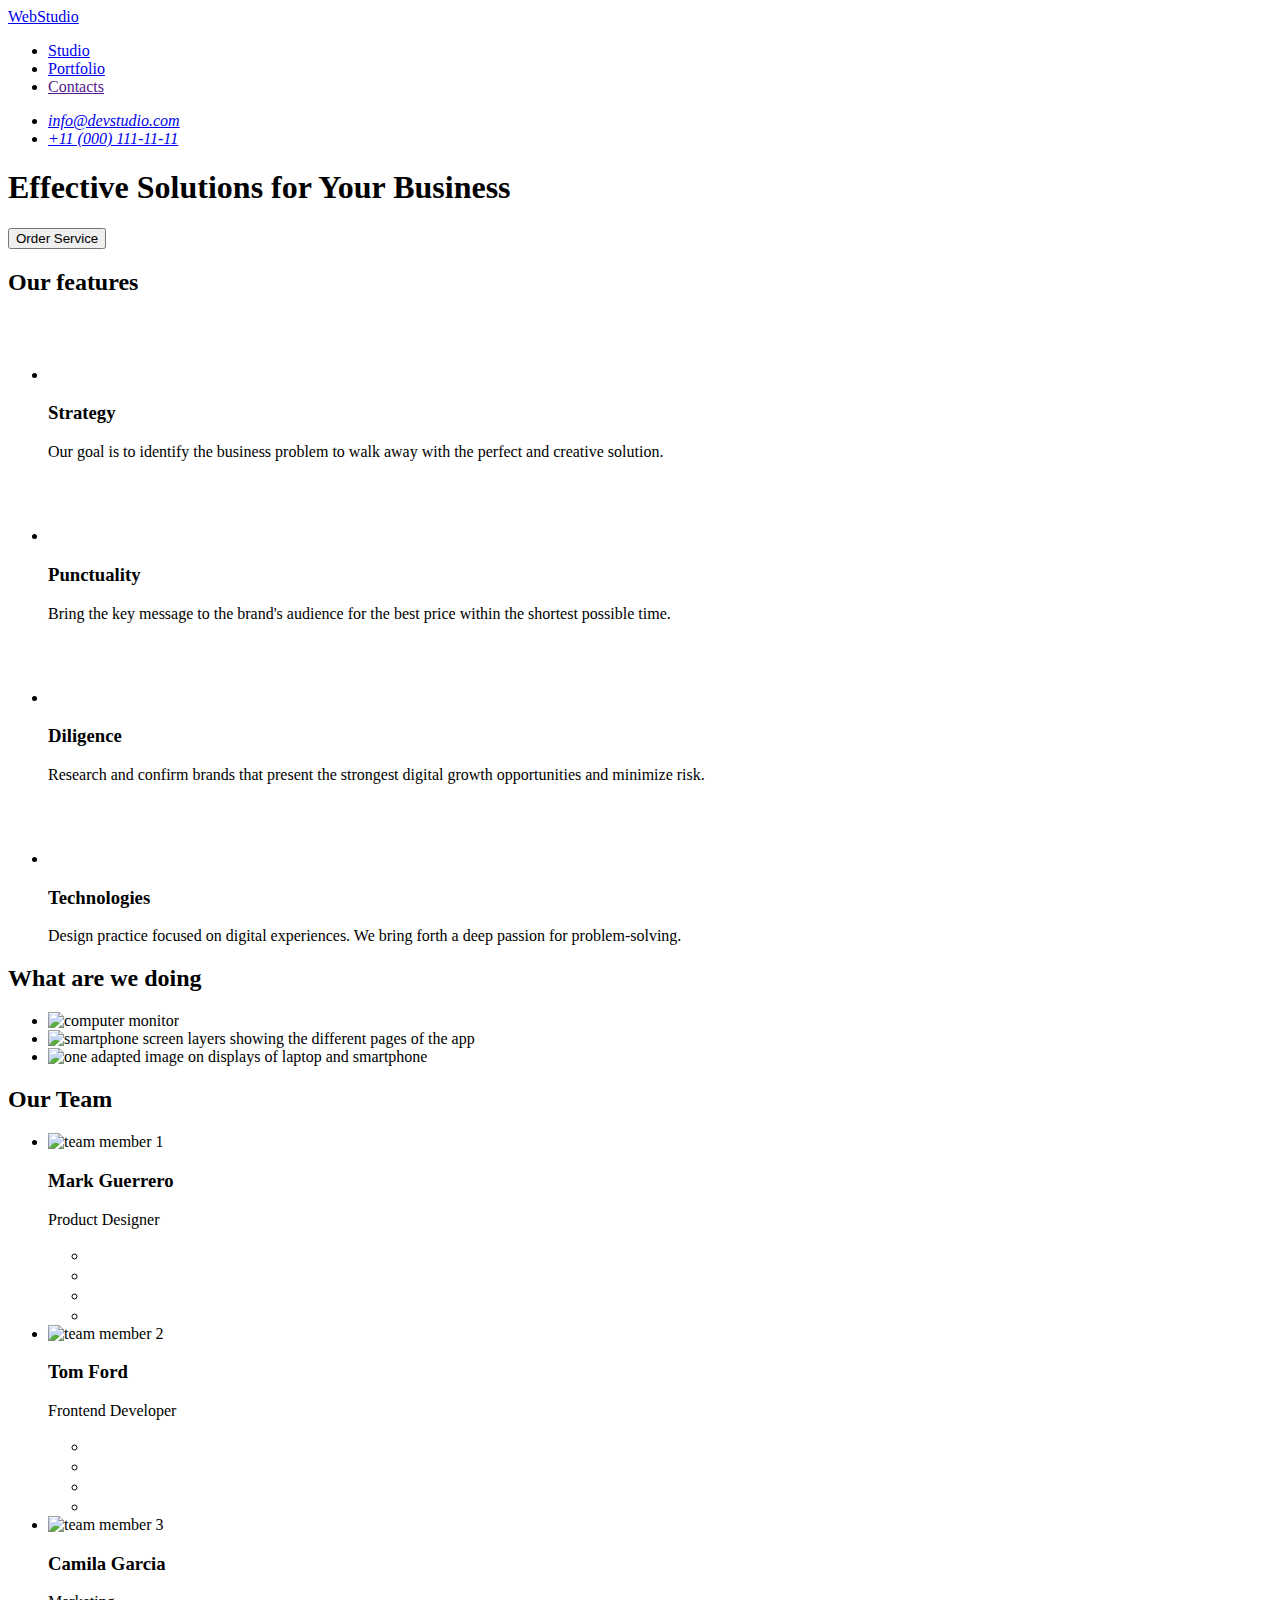
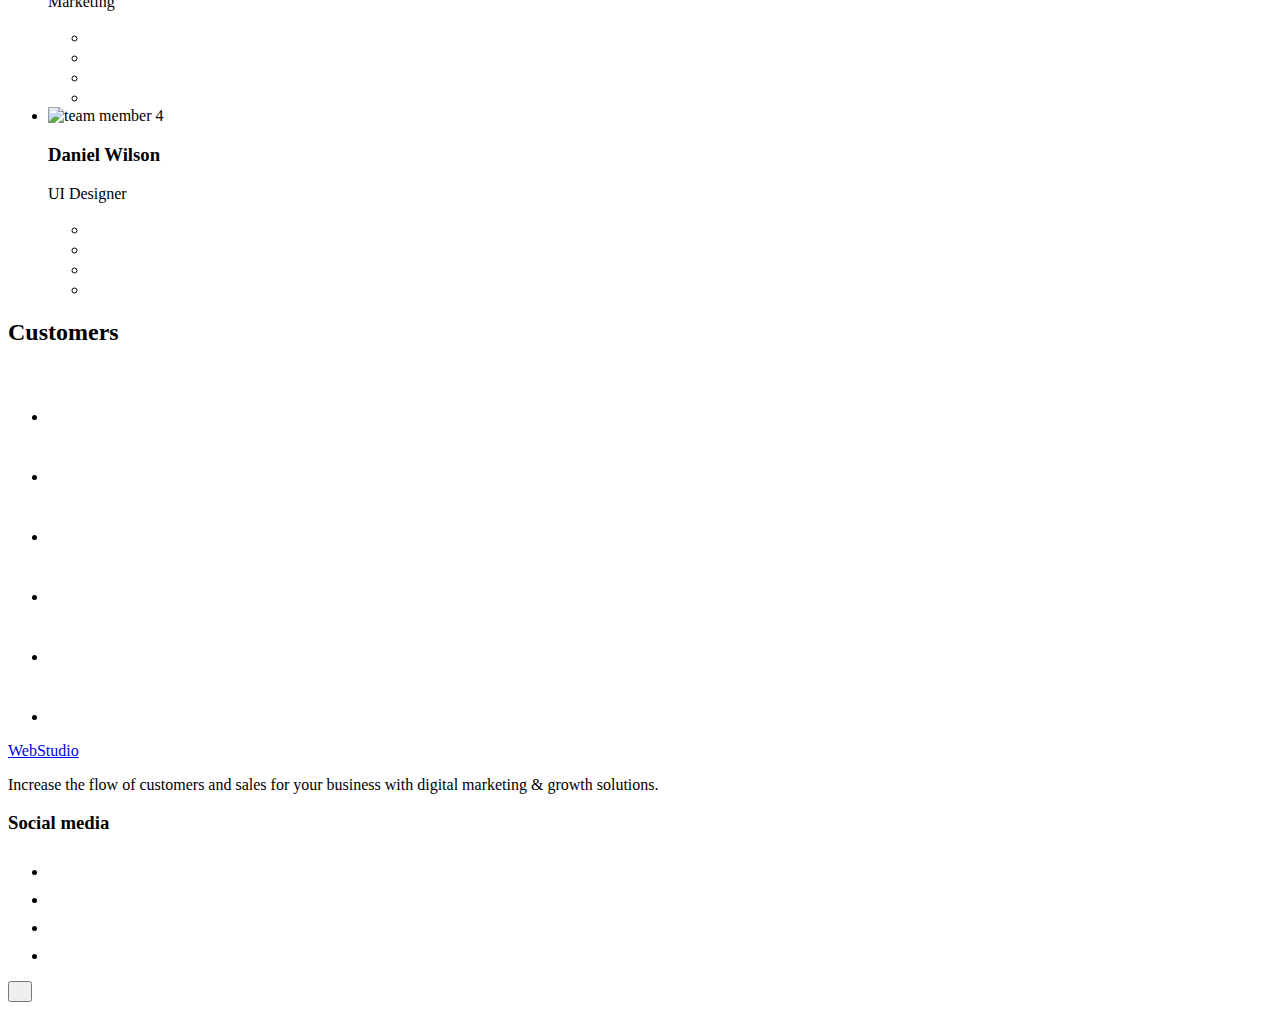
==== index.html @ 22ac533e "Create index.html" ====
<!DOCTYPE html>
<html lang="en">
  <head>
    <meta charset="utf-8" />
    <meta http-equiv="x-ua-compatible" content="ie=edge" />
    <meta name="viewport" content="width=device-width, initial-scale=1.0" />
    <title>WebStudio</title>
    <link rel="preconnect" href="https://fonts.googleapis.com" />
    <link rel="preconnect" href="https://fonts.gstatic.com" crossorigin />
    <link
      href="https://fonts.googleapis.com/css2?family=Raleway:wght@800&family=Roboto:wght@400;500;700;900&display=swap"
      rel="stylesheet"
    />
    <link
      rel="stylesheet"
      href="https://cdnjs.cloudflare.com/ajax/libs/modern-normalize/1.1.0/modern-normalize.min.css"
      integrity="sha512-wpPYUAdjBVSE4KJnH1VR1HeZfpl1ub8YT/NKx4PuQ5NmX2tKuGu6U/JRp5y+Y8XG2tV+wKQpNHVUX03MfMFn9Q=="
      crossorigin="anonymous"
      referrerpolicy="no-referrer"
    />
    <link rel="stylesheet" href="./css/styles.css" />
  </head>

  <body>
    <header class="header">
      <div class="container header-container">
        <nav class="site-nav">
          <!-- логотип компанії -->
          <a class="logo nav-link link" href="./index.html"
            ><span class="accent">Web</span
            ><span class="logo-header">Studio</span></a
          >
          <ul class="nav-list list">
            <li class="nav-item">
              <a class="nav-link link current" href="./index.html">Studio</a>
            </li>
            <li class="nav-item">
              <a class="nav-link link" href="./portfolio.html">Portfolio</a>
            </li>
            <li class="nav-item">
              <a class="nav-link link" href="">Contacts</a>
            </li>
          </ul>
        </nav>
        <address class="address">
          <ul class="address-list list">
            <li class="address-link">
              <a class="link" href="mailto:info@devstudio.com"
                >info@devstudio.com</a
              >
            </li>
            <li class="address-link">
              <a class="link" href="tel:+110001111111">+11 (000) 111-11-11</a>
            </li>
          </ul>
        </address>
      </div>
    </header>

    <main>
      <section class="hero-section">
        <div class="container">
          <h1 class="hero-title">Effective Solutions for Your Business</h1>
          <button type="button" class="hero-btn" data-modal-open >Order Service</button>
        </div>
      </section>

      <!-- FEAUTERS  -->
      <section class="feauters-section section">
        <div class="container">
          <h2 class="visually-hidden">Our features</h2>
          <ul class="feauters list">
            <li class="feauters-item">
              <div class="feauters-img">
                <svg class="feauters-icon" width="64px" height="64px">
                  <use href="./images/icons.svg#icon-antenna"></use>
                </svg>
              </div>
              <h3 class="section-subtitle">Strategy</h3>
              <p class="section-text">
                Our goal is to identify the business problem to walk away with
                the perfect and creative solution.
              </p>
            </li>
            <li class="feauters-item">
              <div class="feauters-img">
                <svg class="feauters-icon" width="64px" height="64px">
                  <use href="./images/icons.svg#icon-clock"></use>
                </svg>
              </div>
              <h3 class="section-subtitle">Punctuality</h3>
              <p class="section-text">
                Bring the key message to the brand's audience for the best price
                within the shortest possible time.
              </p>
            </li>
            <li class="feauters-item">
              <div class="feauters-img">
                <svg class="feauters-icon" width="64px" height="64px">
                  <use href="./images/icons.svg#icon-diagram"></use>
                </svg>
              </div>
              <h3 class="section-subtitle">Diligence</h3>
              <p class="section-text">
                Research and confirm brands that present the strongest digital
                growth opportunities and minimize risk.
              </p>
            </li>
            <li class="feauters-item">
              <div class="feauters-img">
                <svg class="feauters-icon" width="64px" height="64px">
                  <use href="./images/icons.svg#icon-astronaut"></use>
                </svg>
              </div>
              <h3 class="section-subtitle">Technologies</h3>
              <p class="section-text">
                Design practice focused on digital experiences. We bring forth a
                deep passion for problem-solving.
              </p>
            </li>
          </ul>
        </div>
      </section>

      <!-- OUR SERVICES -->
      <section class="section services-section">
        <div class="container services-container">
          <h2 class="section-title">What are we doing</h2>
          <ul class="services-list list">
            <li class="services-list-item">
              <img
                src="./images/services/web.jpg"
                alt="computer monitor"
                width="360"
              />
            </li>
            <li class="services-list-item">
              <img
                src="./images/services/app.jpg"
                alt="smartphone screen layers showing the different pages of the app"
                width="360"
              />
            </li>
            <li class="services-list-item">
              <img
                src="./images/services/design.jpg"
                alt="one adapted image on displays of laptop and smartphone"
                width="360"
              />
            </li>
          </ul>
        </div>
      </section>

      <section class="section team-section">
        <div class="container team-container">
          <h2 class="section-title">Our Team</h2>
          <ul class="team-list list">
            <li class="team-card">
              <img
                src="./images/team/mark-guerrero.jpg"
                alt="team member 1"
                width="264"
              />
              <div class="card-desc-wrapper">
                <h3 class="section-subtitle">Mark Guerrero</h3>
                <p class="section-text">Product Designer</p>
                <ul class="socials-list list">
                  <li class="socials-item">
                    <a href="" class="socials-item-link link">
                      <svg class="socials-icon" width="16px" height="16px">
                        <use href="./images/icons.svg#icon-instagram"></use>
                      </svg>
                    </a>
                  </li>
                  <li class="socials-item">
                    <a href="" class="socials-item-link link">
                      <svg class="socials-icon" width="16px" height="16px">
                        <use href="./images/icons.svg#icon-twitter"></use>
                      </svg>
                    </a>
                  </li>
                  <li class="socials-item">
                    <a href="" class="socials-item-link link">
                      <svg class="socials-icon" width="16px" height="16px">
                        <use href="./images/icons.svg#icon-facebook"></use>
                      </svg>
                    </a>
                  </li>
                  <li class="socials-item">
                    <a href="" class="socials-item-link link">
                      <svg class="socials-icon" width="16px" height="16px">
                        <use href="./images/icons.svg#icon-linkedin"></use>
                      </svg>
                    </a>
                  </li>
                </ul>
              </div>
            </li>
            <li class="team-card">
              <img
                src="./images/team/tom-ford.jpg"
                alt="team member 2"
                width="264"
              />
              <div class="card-desc-wrapper">
                <h3 class="section-subtitle">Tom Ford</h3>
                <p class="section-text">Frontend Developer</p>
                <ul class="socials-list list">
                  <li class="socials-item">
                    <a href="" class="socials-item-link link">
                      <svg class="socials-icon" width="16px" height="16px">
                        <use href="./images/icons.svg#icon-instagram"></use>
                      </svg>
                    </a>
                  </li>
                  <li class="socials-item">
                    <a href="" class="socials-item-link link">
                      <svg class="socials-icon" width="16px" height="16px">
                        <use href="./images/icons.svg#icon-twitter"></use>
                      </svg>
                    </a>
                  </li>
                  <li class="socials-item">
                    <a href="" class="socials-item-link link">
                      <svg class="socials-icon" width="16px" height="16px">
                        <use href="./images/icons.svg#icon-facebook"></use>
                      </svg>
                    </a>
                  </li>
                  <li class="socials-item">
                    <a href="" class="socials-item-link link">
                      <svg class="socials-icon" width="16px" height="16px">
                        <use href="./images/icons.svg#icon-linkedin"></use>
                      </svg>
                    </a>
                  </li>
                </ul>
              </div>
            </li>
            <li class="team-card">
              <img
                src="./images/team/camila-garsia.jpg"
                alt="team member 3"
                width="264"
              />
              <div class="card-desc-wrapper">
                <h3 class="section-subtitle">Camila Garcia</h3>
                <p class="section-text">Marketing</p>
                <ul class="socials-list list">
                  <li class="socials-item">
                    <a href="" class="socials-item-link link">
                      <svg class="socials-icon" width="16px" height="16px">
                        <use href="./images/icons.svg#icon-instagram"></use>
                      </svg>
                    </a>
                  </li>
                  <li class="socials-item">
                    <a href="" class="socials-item-link link">
                      <svg class="socials-icon" width="16px" height="16px">
                        <use href="./images/icons.svg#icon-twitter"></use>
                      </svg>
                    </a>
                  </li>
                  <li class="socials-item">
                    <a href="" class="socials-item-link link">
                      <svg class="socials-icon" width="16px" height="16px">
                        <use href="./images/icons.svg#icon-facebook"></use>
                      </svg>
                    </a>
                  </li>
                  <li class="socials-item">
                    <a href="" class="socials-item-link link">
                      <svg class="socials-icon" width="16px" height="16px">
                        <use href="./images/icons.svg#icon-linkedin"></use>
                      </svg>
                    </a>
                  </li>
                </ul>
              </div>
            </li>
            <li class="team-card">
              <img
                src="./images/team/daniel-wilson.jpg"
                alt="team member 4"
                width="264"
              />
              <div class="card-desc-wrapper">
                <h3 class="section-subtitle">Daniel Wilson</h3>
                <p class="section-text">UI Designer</p>
                <ul class="socials-list list">
                  <li class="socials-item">
                    <a href="" class="socials-item-link link">
                      <svg class="socials-icon" width="16px" height="16px">
                        <use href="./images/icons.svg#icon-instagram"></use>
                      </svg>
                    </a>
                  </li>
                  <li class="socials-item">
                    <a href="" class="socials-item-link link">
                      <svg class="socials-icon" width="16px" height="16px">
                        <use href="./images/icons.svg#icon-twitter"></use>
                      </svg>
                    </a>
                  </li>
                  <li class="socials-item">
                    <a href="" class="socials-item-link link">
                      <svg class="socials-icon" width="16px" height="16px">
                        <use href="./images/icons.svg#icon-facebook"></use>
                      </svg>
                    </a>
                  </li>
                  <li class="socials-item">
                    <a href="" class="socials-item-link link">
                      <svg class="socials-icon" width="16px" height="16px">
                        <use href="./images/icons.svg#icon-linkedin"></use>
                      </svg>
                    </a>
                  </li>
                </ul>
              </div>
            </li>
          </ul>
        </div>
      </section>

      <section class="customers-section">
        <div class="container">
          <h2 class="section-title">Customers</h2>
          <ul class="customers-list list">
            <li class="customers-item">
              <a href="" class="customers-link link">
                <svg class="customers-icon" width="104px" height="56px">
                  <use href="./images/icons.svg#icon-yaco"></use>
                </svg>
              </a>
            </li>
            <li class="customers-item">
              <a href="" class="customers-link link">
                <svg class="customers-icon" width="104px" height="56px">
                  <use href="./images/icons.svg#icon-tagline"></use>
                </svg>
              </a>
            </li>
            <li class="customers-item">
              <a href="" class="customers-link link"
                ><svg class="customers-icon" width="104px" height="56px">
                  <use href="./images/icons.svg#icon-company"></use>
                </svg>
              </a>
            </li>
            <li class="customers-item">
              <a href="" class="customers-link link">
                <svg class="customers-icon" width="104px" height="56px">
                  <use href="./images/icons.svg#icon-foster"></use>
                </svg>
              </a>
            </li>
            <li class="customers-item">
              <a href="" class="customers-link link"
                ><svg class="customers-icon" width="104px" height="56px">
                  <use href="./images/icons.svg#icon-brand"></use>
                </svg>
              </a>
            </li>
            <li class="customers-item">
              <a href="" class="customers-link link"
                ><svg class="customers-icon" width="104px" height="56px">
                  <use href="./images/icons.svg#icon-tag-line"></use>
                </svg>
              </a>
            </li>
          </ul>
        </div>
      </section>
    </main>

    <footer class="footer footer-section">
      <div class="container footer-container">
        <div class="footer-content-wrapper">
          <a class="logo link" href="./index.html"
            ><span class="accent">Web</span
            ><span class="logo footer">Studio</span></a
          >
          <p class="footer-text">
            Increase the flow of customers and sales for your business with
            digital marketing & growth solutions.
          </p>
        </div>
        <div class="footer-socials">
          <h3 class="section-subtitle">Social media</h3>
          <ul class="socials-list list">
            <li class="socials-item">
              <a href="" class="socials-item-link link">
                <svg class="socials-icon" width="24px" height="24px">
                  <use href="./images/icons.svg#icon-instagram"></use>
                </svg>
              </a>
            </li>
            <li class="socials-item">
              <a href="" class="socials-item-link link">
                <svg class="socials-icon" width="24px" height="24px">
                  <use href="./images/icons.svg#icon-twitter"></use>
                </svg>
              </a>
            </li>
            <li class="socials-item">
              <a href="" class="socials-item-link link">
                <svg class="socials-icon" width="24px" height="24px">
                  <use href="./images/icons.svg#icon-facebook"></use>
                </svg>
              </a>
            </li>
            <li class="socials-item">
              <a href="" class="socials-item-link link">
                <svg class="socials-icon" width="24px" height="24px">
                  <use href="./images/icons.svg#icon-linkedin"></use>
                </svg>
              </a>
            </li>
          </ul>
        </div>
      </div>
    </footer>
    <div class="backdrop is-hidden" data-modal>
      <div class="modal">
        <button type="button" class="modal-close" data-modal-close>
          <svg class="icon-close-btn" width="8px" height="8px">
            <use href="./images/modal.svg#icon-modal-close"></use>
          </svg>
        </button>
      </div>
    </div>
    <script src="./js/modal.js"></script>
  </body>
</html>
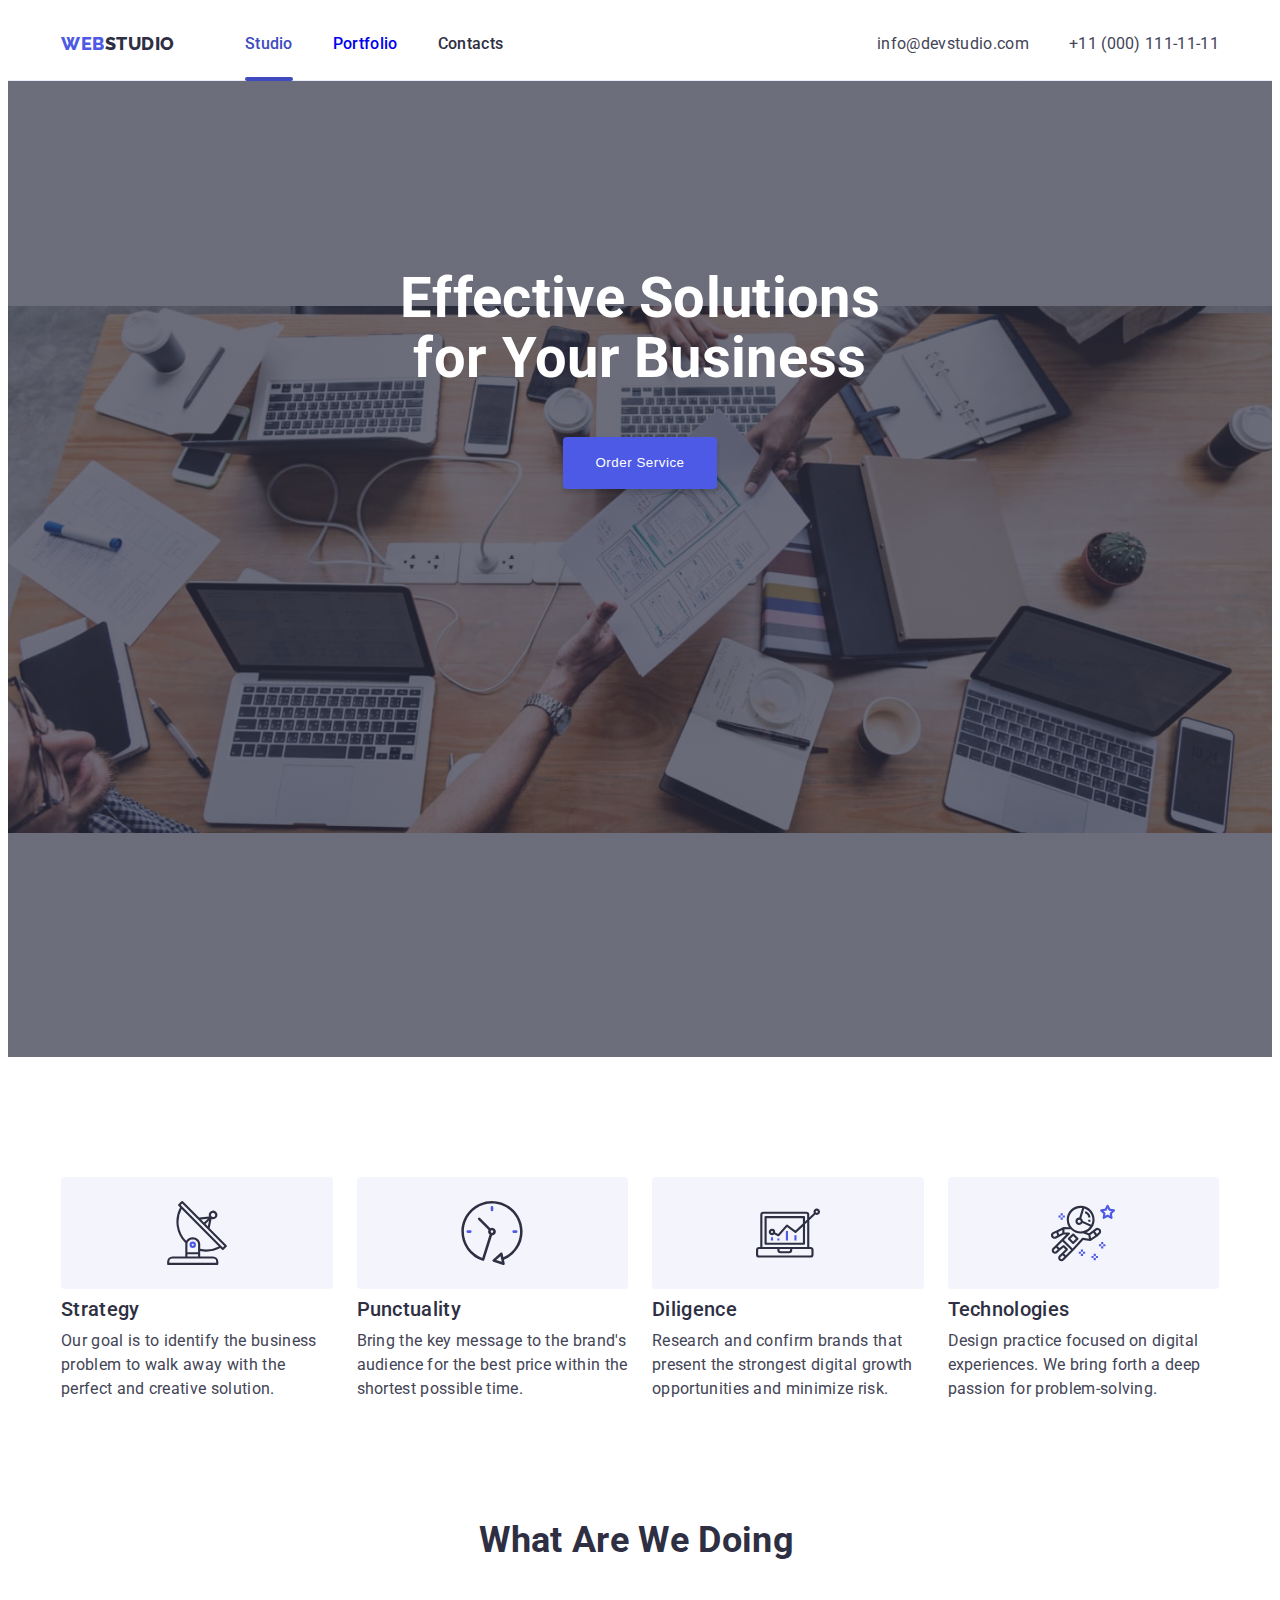
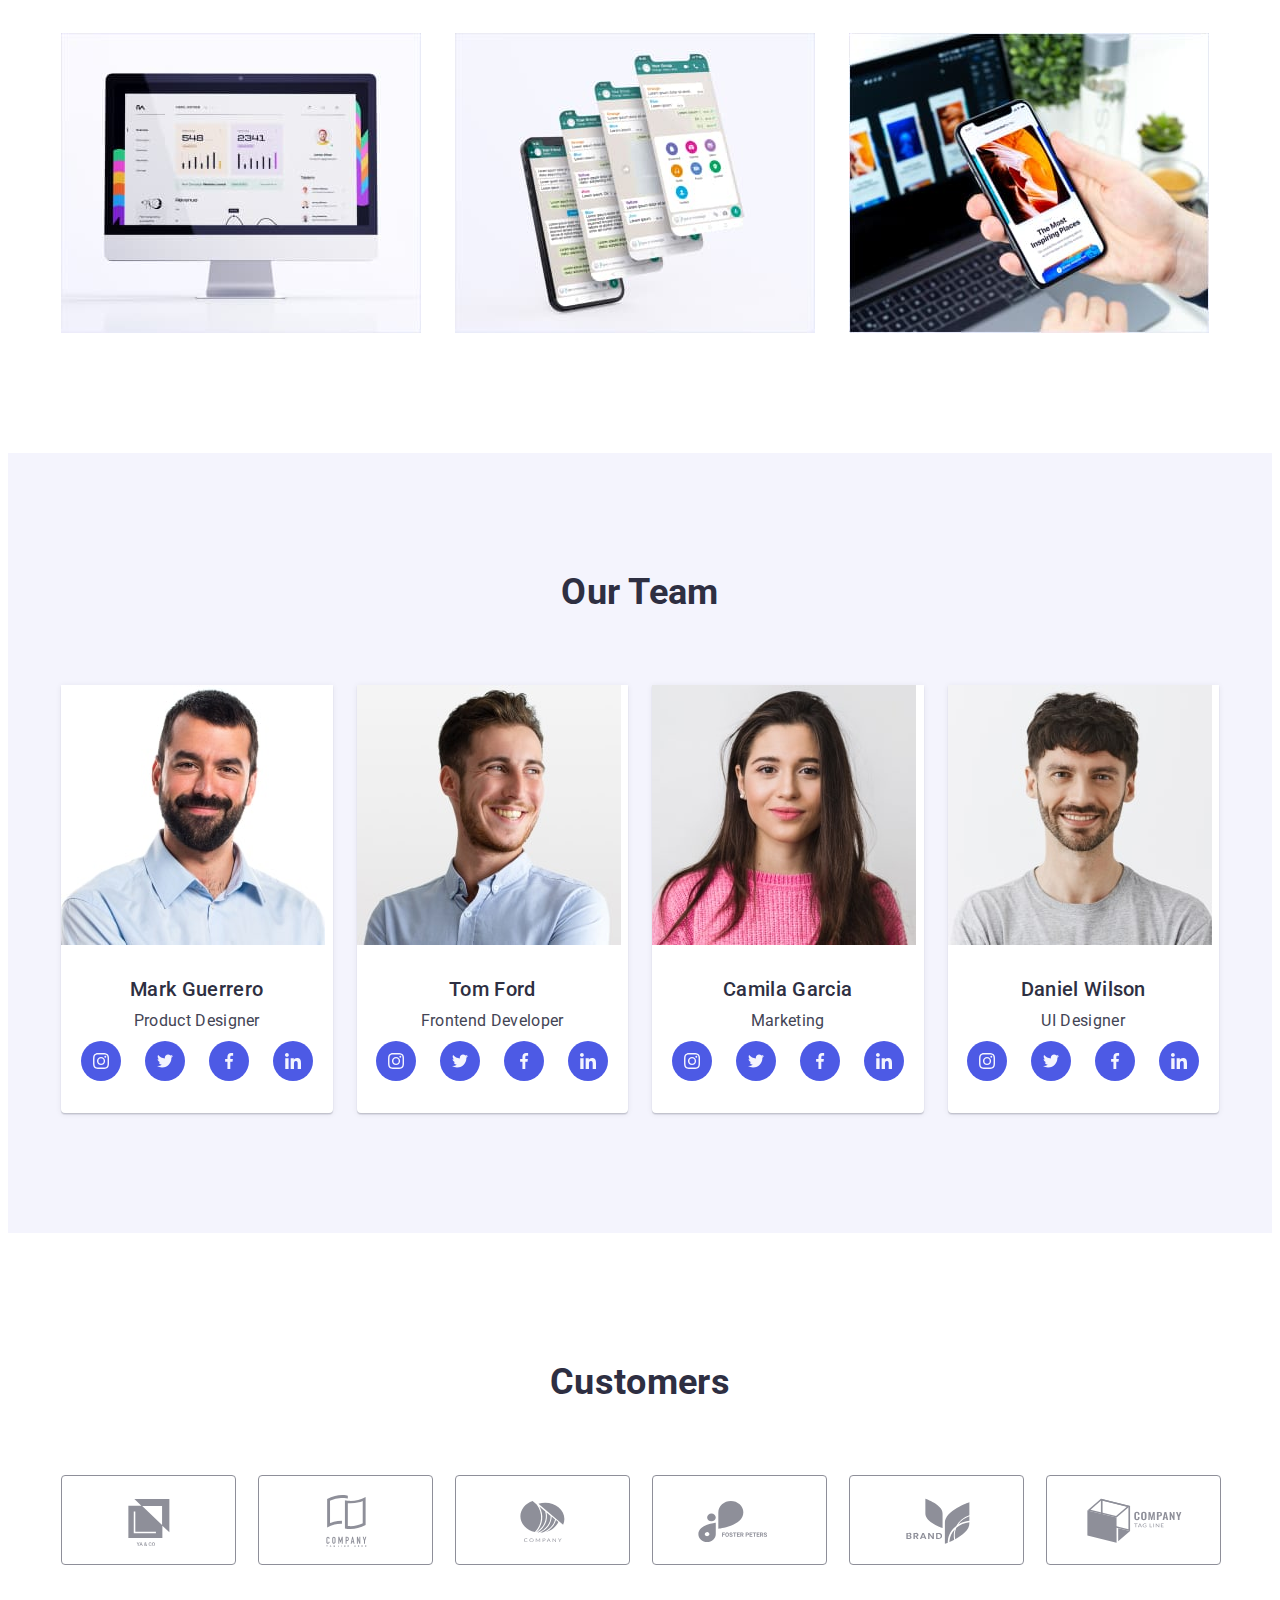
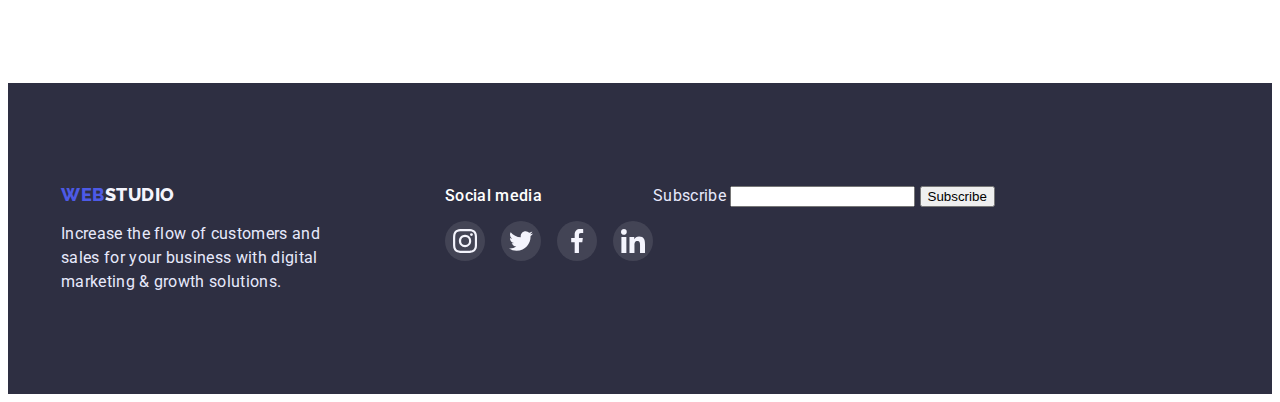
==== commit 70a1fccc: "Update index.html" ====
--- a/index.html
+++ b/index.html
@@ -61,7 +61,9 @@
       <section class="hero-section">
         <div class="container">
           <h1 class="hero-title">Effective Solutions for Your Business</h1>
-          <button type="button" class="hero-btn" data-modal-open >Order Service</button>
+          <button type="button" class="hero-btn" data-modal-open>
+            Order Service
+          </button>
         </div>
       </section>
 
@@ -420,6 +422,11 @@
             </li>
           </ul>
         </div>
+        <form class="footer-form">
+          <label for="subscribe">Subscribe</label>
+          <input type="email" name="email" id="subscribe" />
+          <button type="submit">Subscribe</button>
+        </form>
       </div>
     </footer>
     <div class="backdrop is-hidden" data-modal>
@@ -429,6 +436,28 @@
             <use href="./images/modal.svg#icon-modal-close"></use>
           </svg>
         </button>
+
+        <form class="modal-form">
+          <p>Leave your contacts and we will call you back</p>
+
+          <label for="name">Name</label>
+          <input type="text" name="user-name" id="name" />
+
+          <label for="tel">Phone</label>
+          <input type="tel" name="user-phone" id="tel" />
+
+          <label for="email">Email</label>
+          <input type="email" name="email" id="email" />
+
+          <label for="comment">Comment</label>
+          <input type="text" name="comment" id="comment" />
+
+          <input type="checkbox" name="" id="confirm" />
+          <label for="confirm"
+            >I accept the terms and conditions of the Privacy Policy</label
+          >
+          <button type="submit">Send</button>
+        </form>
       </div>
     </div>
     <script src="./js/modal.js"></script>
--- a/css/styles.css
+++ b/css/styles.css
@@ -0,0 +1,681 @@
+:root {
+  --primary-color: #4d5ae5;
+  --pressed-state-color: #404bbf;
+  --heading-text-color: #2e2f42;
+  --main-text-color: #434455;
+  --subtle-text-color: #8e8f99;
+  --accent-color: #e7e9fc;
+  --light-mode-color: #f4f4fd;
+  --hero-section-color: #ffffff;
+  --success-color: #31d0aa;
+  --hero-bg: linear-gradient(rgba(46, 47, 66, 0.7), rgba(46, 47, 66, 0.7));
+  --transition-value: 250ms cubic-bezier(0.4, 0, 0.2, 1);
+}
+
+body {
+  font-family: "Roboto", "Raleway", sans-serif;
+  font-weight: 400;
+  font-size: 16px;
+  letter-spacing: 0.02em;
+  color: var(--main-text-color);
+  background-color: var(--hero-section-color);
+}
+
+.container {
+  margin-left: auto;
+  margin-right: auto;
+  width: 1158px;
+  padding-left: 15px;
+  padding-right: 15px;
+}
+
+.section {
+  padding-top: 120px;
+  padding-bottom: 120px;
+}
+
+.card-desc-wrapper {
+  padding-top: 32px;
+  padding-bottom: 32px;
+}
+
+.visually-hidden {
+  position: absolute;
+  width: 1px;
+  height: 1px;
+  margin: -1px;
+  border: 0;
+  padding: 0;
+  white-space: nowrap;
+  clip-path: inset(100%);
+  clip: rect(0 0 0 0);
+  overflow: hidden;
+}
+
+.list {
+  list-style: none;
+}
+
+.link {
+  text-decoration: none;
+}
+
+.link:visited {
+  color: var(--heading-text-color);
+}
+
+button {
+  cursor: pointer;
+}
+
+h1,
+h2,
+h3,
+p {
+  margin-top: 0;
+  margin-bottom: 0;
+}
+
+ul,
+ol {
+  margin-top: 0;
+  margin-bottom: 0;
+  padding-left: 0;
+}
+
+img {
+  display: block;
+  max-width: 100%;
+  height: auto;
+}
+
+/* TEXTS SECTIONS */
+
+.section-title {
+  margin-left: auto;
+  margin-right: auto;
+  margin-bottom: 72px;
+
+  color: var(--heading-text-color);
+
+  font-size: 36px;
+  line-height: 1.11;
+  text-transform: capitalize;
+}
+
+.section-subtitle {
+  margin-bottom: 8px;
+
+  color: var(--heading-text-color);
+
+  font-weight: 500;
+  font-size: 20px;
+  line-height: 1.2;
+}
+
+.section-text {
+  color: var(--main-text-color);
+
+  line-height: 1.5;
+}
+
+/* -----------------SITE-HEADER------------------------ */
+
+.header {
+  background-color: var(--hero-section-color);
+  border-bottom: 1px solid var(--accent-color);
+}
+
+.header-container {
+  display: flex;
+  align-items: center;
+}
+
+/* header logotype */
+
+.logo {
+  font-family: "Raleway", sans-serif;
+  font-weight: 800;
+  font-size: 18px;
+  line-height: 1.3;
+  letter-spacing: 0.03em;
+  text-transform: uppercase;
+  text-decoration: none;
+}
+
+.logo .accent {
+  color: var(--primary-color);
+}
+
+.logo-header {
+  color: var(--heading-text-color);
+  margin-right: 70px;
+}
+
+/* --------------- Navigation menu-----------------*/
+
+.site-nav {
+  display: flex;
+}
+
+/* .site-nav .link {
+} */
+
+.site-nav .link:hover,
+.site-nav .link:focus {
+  color: var(--pressed-state-color);
+}
+
+.site-nav .link.current {
+  color: var(--pressed-state-color);
+  position: relative;
+}
+
+.site-nav .link.current::after {
+  content: "";
+  position: absolute;
+  height: 4px;
+  width: 100%;
+  border-radius: 2px;
+  left: 0;
+  bottom: -1px;
+
+  background-color: var(--pressed-state-color);
+}
+
+/* ------------------NAV - LINKS------------- */
+
+.nav-list {
+  display: flex;
+}
+
+.nav-item {
+  color: var(--heading-text-color);
+
+  font-weight: 500;
+  line-height: 1.5;
+  text-decoration: none;
+}
+
+.nav-item + .nav-item {
+  margin-left: 40px;
+}
+
+.nav-link {
+  display: block;
+  padding-top: 24px;
+  padding-bottom: 24px;
+  transition: color var(--transition-value);
+}
+
+/* -------------- ADDRESS SECTION ----------------- */
+
+.address {
+  margin-left: auto;
+}
+
+.address-list {
+  display: flex;
+  gap: 40px;
+}
+
+.address-link .link {
+  display: block;
+  padding-top: 24px;
+  padding-bottom: 24px;
+
+  color: var(--main-text-color);
+
+  font-style: normal;
+  line-height: 1.5;
+  text-decoration: none;
+
+  transition: color var(--transition-value);
+}
+.address-link .link:hover,
+.address-link .link:focus {
+  color: var(--pressed-state-color);
+}
+
+/* --------------------- HERO SECTION ------------------------*/
+
+.hero-section {
+  padding-top: 188px;
+  padding-bottom: 188px;
+  margin-left: auto;
+  margin-right: auto;
+
+  max-width: 1440px;
+  height: 600px;
+
+  background-image: var(--hero-bg), url(../images/hero/hero-bcg.jpg);
+  background-repeat: no-repeat;
+  background-position: center;
+  background-size: contain;
+}
+
+.hero-title {
+  margin-left: auto;
+  margin-right: auto;
+  margin-bottom: 48px;
+  max-width: 494px;
+
+  color: var(--hero-section-color);
+
+  text-align: center;
+  font-weight: 700;
+  font-size: 56px;
+  line-height: 1.07;
+}
+
+.hero-btn {
+  display: block;
+  margin-right: auto;
+  margin-left: auto;
+
+  padding-top: 16px;
+  padding-right: 32px;
+  padding-bottom: 16px;
+  padding-left: 32px;
+  border: 1px transparent;
+  border-radius: 4px;
+
+  font-weight: 500;
+  line-height: 1.5;
+  background-color: var(--primary-color);
+  box-shadow: 0px 4px 4px rgba(0, 0, 0, 0.15);
+  color: var(--hero-section-color);
+  letter-spacing: 0.04em;
+
+  transition: background-color var(--transition-value);
+}
+
+.hero-btn:hover,
+.hero-btn:focus {
+  background-color: var(--pressed-state-color);
+}
+
+/* --------------------FEAUTERS SECTION-------------------- */
+
+.feauters {
+  display: flex;
+  gap: 24px;
+}
+
+.feauters-item {
+  border-radius: 4px;
+  flex-basis: calc((100% - 72px) / 4);
+}
+
+.feauters-img {
+  height: 112px;
+  border-radius: 4px;
+  background-color: var(--light-mode-color);
+
+  display: flex;
+  align-items: center;
+  justify-content: center;
+
+  margin-bottom: 8px;
+}
+
+/* ----------------- OUR SERVICES------------------ */
+
+.services-section {
+  padding-top: 0;
+}
+
+.services-container .section-title {
+  max-width: 323px;
+}
+
+.services-list {
+  display: flex;
+  gap: 24px;
+}
+
+.services-list-item {
+  flex-basis: calc((100% - 48px) / 3);
+}
+
+/* -----------------TEAM SECTION-------------------- */
+
+.team-section {
+  padding-bottom: 120px;
+
+  background-color: var(--light-mode-color);
+
+  text-align: center;
+}
+
+.team-list {
+  display: flex;
+  gap: 24px;
+}
+
+.team-card {
+  flex-basis: calc((100% - 72px) / 4);
+
+  background-color: var(--hero-section-color);
+  box-shadow: 0px 1px 6px rgba(46, 47, 66, 0.08),
+    0px 1px 1px rgba(46, 47, 66, 0.16), 0px 2px 1px rgba(46, 47, 66, 0.08);
+  border-radius: 0px 0px 4px 4px;
+}
+
+.socials-list {
+  margin-top: 8px;
+  padding-left: 16px;
+  padding-right: 16px;
+
+  display: flex;
+  justify-content: center;
+  gap: 24px;
+}
+
+.socials-item {
+  width: 40px;
+  height: 40px;
+}
+
+.socials-item-link {
+  width: 100%;
+  height: 100%;
+  background-color: var(--primary-color);
+  display: flex;
+  align-items: center;
+  justify-content: center;
+  border-radius: 50%;
+
+  transition: background-color var(--transition-value);
+}
+
+.socials-item-link:is(:hover, :focus) {
+  background-color: var(--pressed-state-color);
+}
+
+.socials-icon {
+  fill: var(--light-mode-color);
+}
+
+/* ----------------------CUSTOMERS ------------------------ */
+
+.customers-section {
+  padding-top: 130px;
+  padding-bottom: 120px;
+  text-align: center;
+}
+
+.customers-list {
+  display: flex;
+  gap: 24px;
+}
+
+.customers-item {
+  flex-basis: calc((100% - 120px) / 6);
+  height: 88px;
+}
+
+.customers-link {
+  width: 100%;
+  height: 100%;
+  display: flex;
+  align-items: center;
+  justify-content: center;
+
+  color: var(--subtle-text-color);
+  border: 1px solid var(--subtle-text-color);
+  border-radius: 4px;
+
+  transition: color var(--transition-value),
+    border-color var(--transition-value);
+}
+
+.customers-link:visited {
+  color: var(--subtle-text-color);
+}
+
+.customers-icon {
+  fill: currentColor;
+}
+
+.customers-link:is(:hover, :focus) {
+  border-color: var(--pressed-state-color);
+  color: var(--pressed-state-color);
+}
+
+/* -------------------------FOOTER-------------------------- */
+
+.footer {
+  background-color: var(--heading-text-color);
+  color: var(--accent-color);
+}
+
+.footer-section {
+  padding-top: 100px;
+  padding-bottom: 100px;
+}
+
+.footer-container {
+  display: flex;
+  flex-direction: row;
+  align-items: baseline;
+}
+
+.footer-content-wrapper {
+  max-width: 264px;
+  margin-right: 120px;
+}
+
+.logo.footer {
+  color: var(--light-mode-color);
+}
+
+.footer-text {
+  margin-top: 16px;
+
+  line-height: 1.5;
+}
+
+.footer-socials .section-subtitle {
+  color: var(--hero-section-color);
+  font-size: 16px;
+}
+
+.footer-socials .footer-text {
+  margin-top: 0;
+}
+
+.footer-socials .socials-list {
+  margin-top: 16px;
+  padding-left: 0;
+  padding-right: 0;
+  gap: 16px;
+}
+
+.footer-socials .socials-item-link {
+  background: rgba(255, 255, 255, 0.1);
+  transition: background-color var(--transition-value);
+}
+
+.footer-socials .socials-item-link:is(:hover, :focus) {
+  background: var(--success-color);
+}
+
+/* ------------------------------ PAGE 2  ---------------------- */
+
+/* filter buttons */
+
+.filter-section {
+  padding-top: 96px;
+  padding-bottom: 120px;
+}
+
+.filter-btn {
+  padding-top: 12px;
+  padding-bottom: 12px;
+  padding-right: 24px;
+  padding-left: 24px;
+
+  background-color: var(--light-mode-color);
+  color: var(--primary-color);
+  border: 1px solid var(--accent-color);
+  border-radius: 4px;
+
+  font-family: inherit;
+  font-weight: 500;
+  font-size: inherit;
+  line-height: 1.5;
+  letter-spacing: 0.04em;
+
+  transition: border-color var(--transition-value),
+    border var(--transition-value), background-color var(--transition-value),
+    color var(--transition-value), box-shadow var(--transition-value);
+}
+
+.btn-list {
+  display: flex;
+  justify-content: center;
+  gap: 24px;
+  margin-bottom: 72px;
+}
+
+.filter-btn:hover,
+.filter-btn:focus {
+  border-color: var(--pressed-state-color);
+  border: 1px solid var(--pressed-state-color);
+  background-color: var(--pressed-state-color);
+  color: var(--hero-section-color);
+  box-shadow: 0px 3px 1px rgba(0, 0, 0, 0.1), 0px 2px 1px rgba(0, 0, 0, 0.08),
+    0px 2px 2px rgba(0, 0, 0, 0.12);
+}
+
+/* ------------------------- POTFOLIO ----------------------- */
+
+.project-list {
+  display: flex;
+  flex-wrap: wrap;
+  row-gap: 48px;
+  column-gap: 24px;
+}
+
+.project-item {
+  flex-basis: calc((100% - 48px) / 3);
+  box-shadow: 0px 1px 6px rgba(46, 47, 66, 0.08);
+}
+
+.project-img {
+  background-color: var(--primary-color);
+}
+
+.project-link {
+  width: 100%;
+  height: 100%;
+}
+
+.project-link .card-desc-wrapper {
+  border: 1px solid var(--accent-color);
+
+  border-top: none;
+  padding-left: 16px;
+
+  transition: box-shadow var(--transition-value);
+}
+
+.project-link:is(:hover, :focus) .card-desc-wrapper {
+  border: 0.5px solid var(--light-mode-color);
+  border-top: none;
+  box-shadow: 0px 1px 6px rgba(46, 47, 66, 0.08),
+    0px 1px 1px rgba(46, 47, 66, 0.16), 0px 2px 1px rgba(46, 47, 66, 0.08);
+}
+
+.project-link:is(:hover, :focus) .card-top-text {
+  transform: translateY(0);
+}
+
+.card-top-wrap {
+  position: relative;
+  overflow: hidden;
+}
+
+.card-top-text {
+  position: absolute;
+  top: 0px;
+  height: 100%;
+
+  padding-top: 40px;
+  padding-left: 32px;
+  padding-right: 32px;
+
+  line-height: 1.5;
+  color: var(--light-mode-color);
+  background-color: var(--primary-color);
+  background-blend-mode: soft-light;
+  mix-blend-mode: normal;
+
+  transform: translateY(100%);
+  transition: transform var(--transition-value);
+}
+
+.backdrop {
+  position: fixed;
+  top: 0;
+
+  width: 100%;
+  height: 100%;
+
+  background-color: rgba(46, 47, 66, 0.4);
+
+  transition: opacity var(--transition-value),
+    visibility var(--transition-value);
+}
+
+.is-hidden {
+  opacity: 0;
+  visibility: hidden;
+  pointer-events: none;
+}
+
+.modal {
+  position: absolute;
+  top: 50%;
+  left: 50%;
+  transform: translate(-50%, -50%) scale(1);
+
+  padding: 24px;
+  width: 408px;
+  min-height: 576px;
+
+  background: #fcfcfc;
+  box-shadow: 0px 1px 1px rgba(0, 0, 0, 0.14), 0px 1px 3px rgba(0, 0, 0, 0.12),
+    0px 2px 1px rgba(0, 0, 0, 0.2);
+  border-radius: 4px;
+
+  transition: transform var(--transition-value);
+}
+
+.backdrop.is-hidden .modal {
+  transform: translate(-50%, -50%) scale (0);
+}
+
+.modal-close {
+  display: flex;
+  align-items: center;
+  justify-content: center;
+  margin-left: auto;
+
+  width: 24px;
+  height: 24px;
+  border-radius: 50%;
+
+  background: var(--accent-color);
+  border: 1px solid rgba(0, 0, 0, 0.1);
+
+  transition: background-color var(--transition-value),
+    border-color var(--transition-value), fill var(--transition-value);
+}
+
+.modal-close:is(:hover, :focus) {
+  background-color: var(--pressed-state-color);
+  border-color: var(--pressed-state-color);
+  fill: var(--hero-section-color);
+}
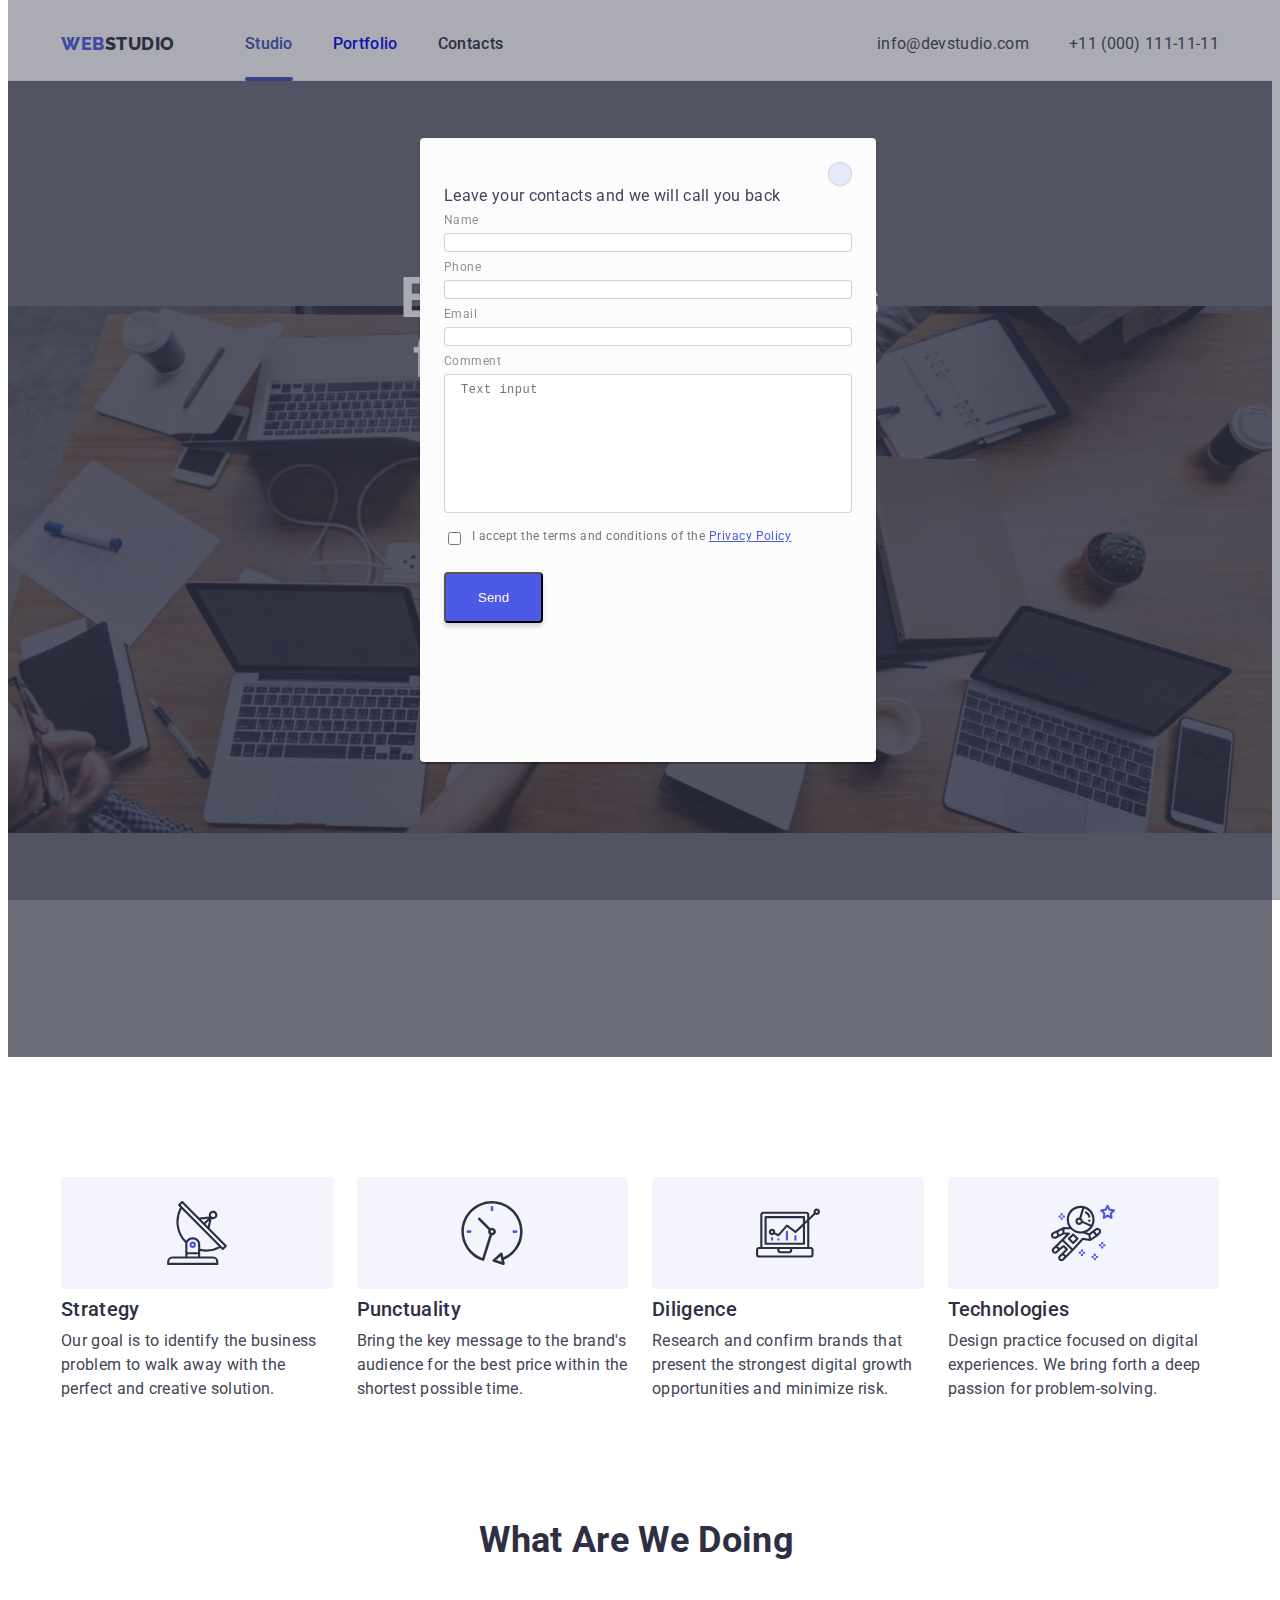
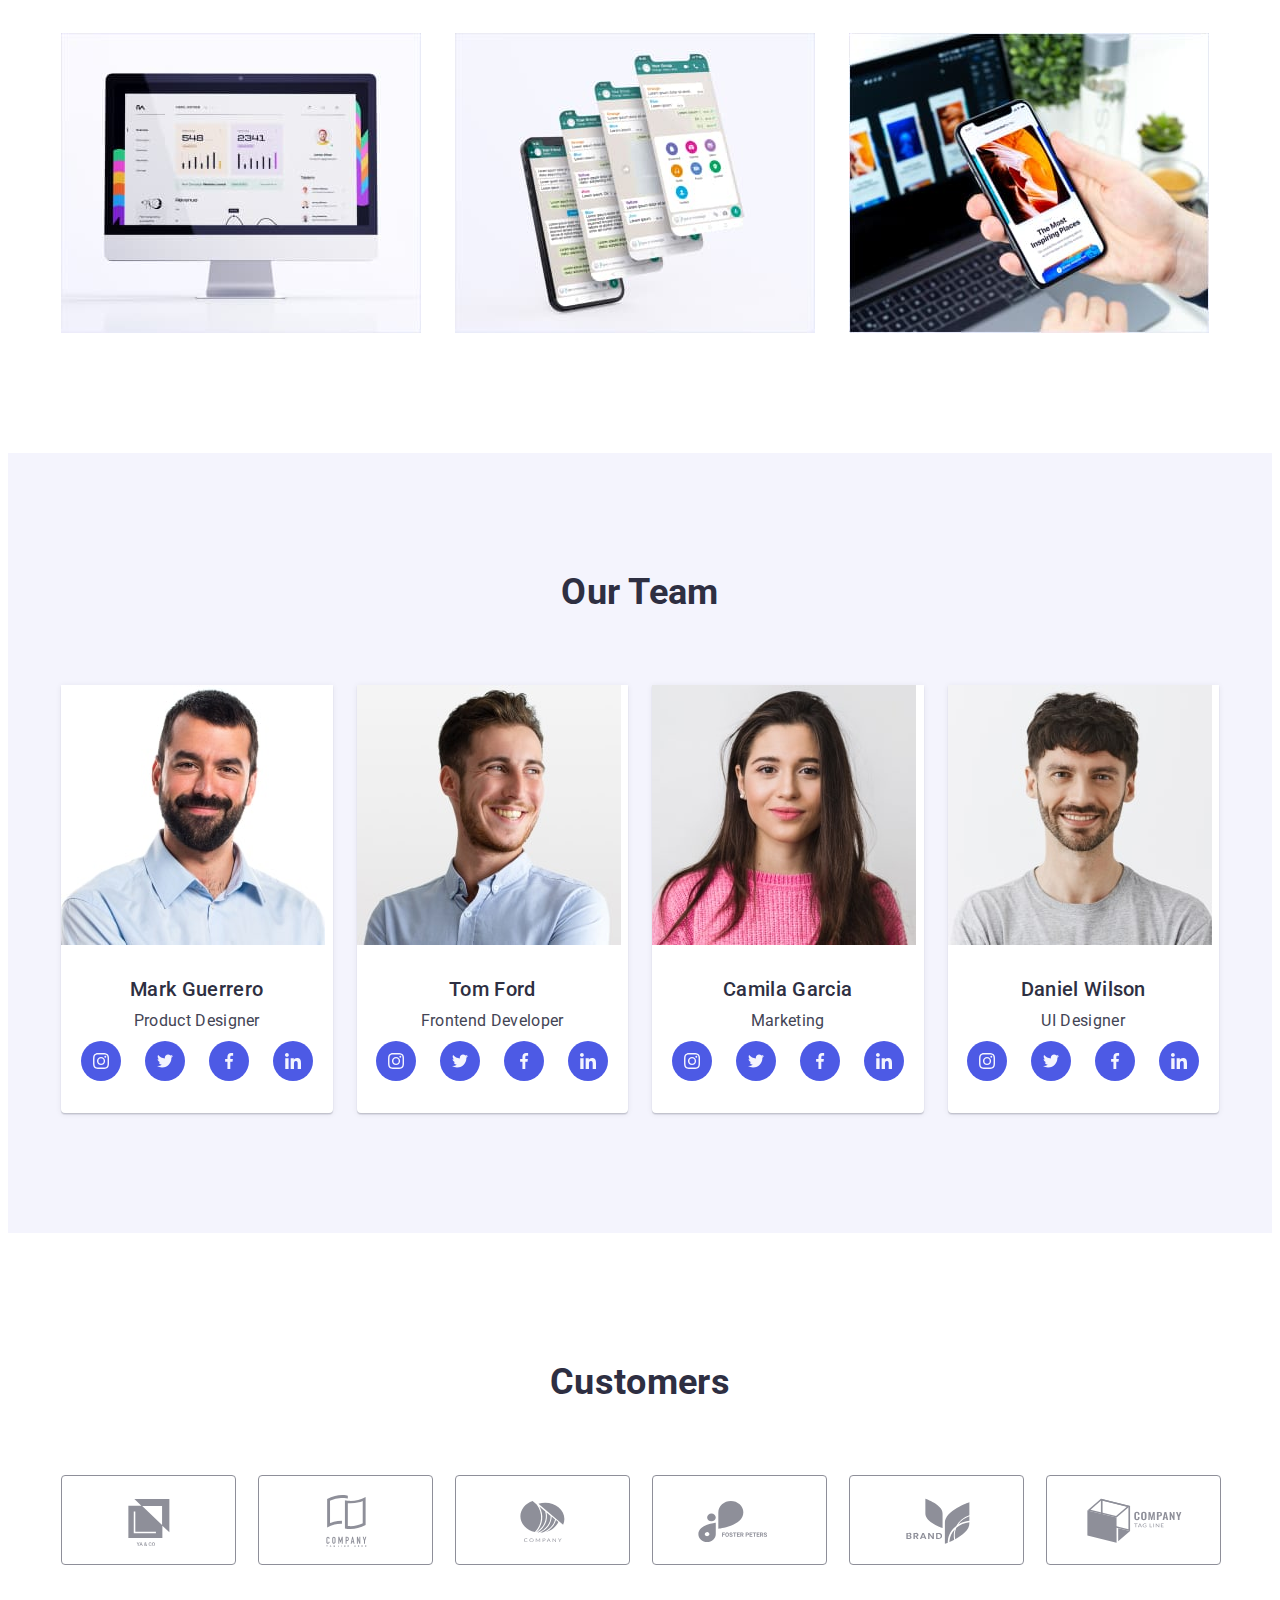
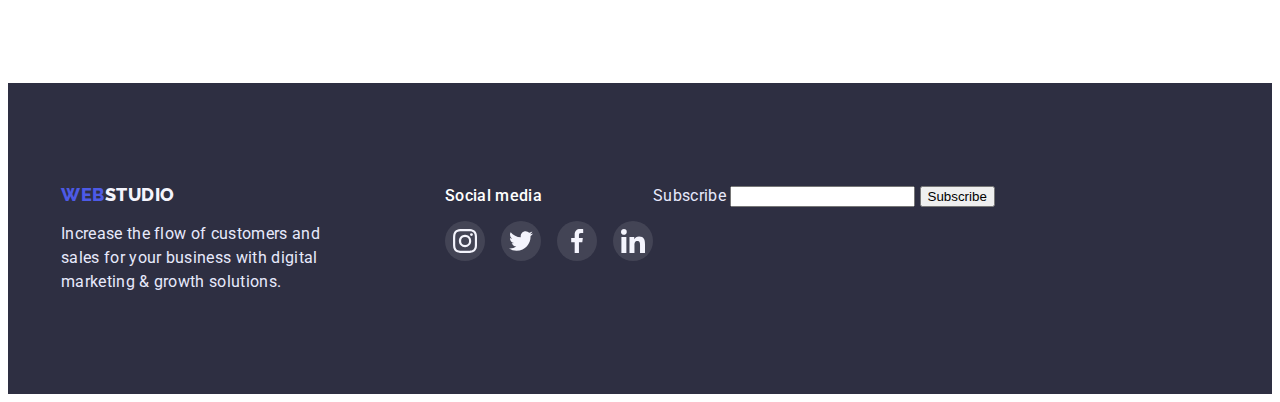
==== commit f4d1e7fa: "Update index.html" ====
--- a/index.html
+++ b/index.html
@@ -429,34 +429,51 @@
         </form>
       </div>
     </footer>
-    <div class="backdrop is-hidden" data-modal>
+    <div class="backdrop" data-modal>
       <div class="modal">
         <button type="button" class="modal-close" data-modal-close>
           <svg class="icon-close-btn" width="8px" height="8px">
-            <use href="./images/modal.svg#icon-modal-close"></use>
+            <use href="./images/icons.svg#icon-modal-close"></use>
           </svg>
         </button>
+        <p class="modal-title">Leave your contacts and we will call you back</p>
 
         <form class="modal-form">
-          <p>Leave your contacts and we will call you back</p>
-
-          <label for="name">Name</label>
-          <input type="text" name="user-name" id="name" />
-
-          <label for="tel">Phone</label>
-          <input type="tel" name="user-phone" id="tel" />
-
-          <label for="email">Email</label>
-          <input type="email" name="email" id="email" />
-
-          <label for="comment">Comment</label>
-          <input type="text" name="comment" id="comment" />
-
-          <input type="checkbox" name="" id="confirm" />
-          <label for="confirm"
-            >I accept the terms and conditions of the Privacy Policy</label
-          >
-          <button type="submit">Send</button>
+          <ul class="form-list list">
+            <li class="form-field name">
+              <label for="name">Name</label>
+              <input type="text" name="user-name" id="name" />
+            </li>
+            <li class="form-field tel">
+              <label for="tel">Phone</label>
+              <input type="tel" name="user-phone" id="tel" />
+            </li>
+
+            <li class="form-field">
+              <label for="email">Email</label>
+              <input type="email" name="email" id="email" />
+            </li>
+
+            <li class="form-field">
+              <label for="comment">Comment</label>
+              <textarea
+                placeholder="Text input"
+                name="comment"
+                id="comment"
+                rows="8"
+              ></textarea>
+            </li>
+          </ul>
+
+          <p class="policy">
+            <input type="checkbox" name="policy" id="confirm" />
+            <label for="confirm"
+              >I accept the terms and conditions of the
+              <a href="">Privacy Policy</a>
+            </label>
+          </p>
+
+          <button class="form-btn" type="submit">Send</button>
         </form>
       </div>
     </div>
--- a/css/styles.css
+++ b/css/styles.css
@@ -679,3 +679,74 @@
   border-color: var(--pressed-state-color);
   fill: var(--hero-section-color);
 }
+
+.modal-form {
+}
+
+.modal-cta {
+  margin-top: 24px;
+  margin-bottom: 16px;
+  font-weight: 500;
+  line-height: 1.5;
+  text-align: center;
+  color: var(--heading-text-color);
+}
+
+.form-field {
+  display: flex;
+  flex-direction: column;
+}
+
+.form-field label {
+  margin-top: 8px;
+  margin-bottom: 4px;
+  font-size: 12px;
+  line-height: 1.33;
+  letter-spacing: 0.04em;
+  color: var(--subtle-text-color);
+}
+
+.form-field input {
+  border: 1px solid rgba(33, 33, 33, 0.2);
+  border-radius: 4px;
+}
+
+.form-field textarea {
+  border: 1px solid rgba(33, 33, 33, 0.2);
+  border-radius: 4px;
+  padding-top: 8px;
+  padding-left: 16px;
+  font-size: 12px;
+  line-height: 1.33;
+  letter-spacing: 0.04em;
+  color: var(--subtle-text-color);
+  resize: none;
+}
+
+.policy {
+  display: flex;
+  text-align: center;
+  margin-top: 16px;
+  margin-bottom: 24px;
+  font-size: 12px;
+  line-height: 1.33;
+  letter-spacing: 0.04em;
+  color: #757575;
+}
+
+.policy label {
+  margin-left: 8px;
+}
+
+.policy a:visited {
+  color: var(--primary-color);
+}
+
+.form-btn {
+  padding: 16px 32px;
+  gap: 10px;
+  background: var(--primary-color);
+  color: var(--hero-section-color);
+  box-shadow: 0px 4px 4px rgba(0, 0, 0, 0.15);
+  border-radius: 4px;
+}
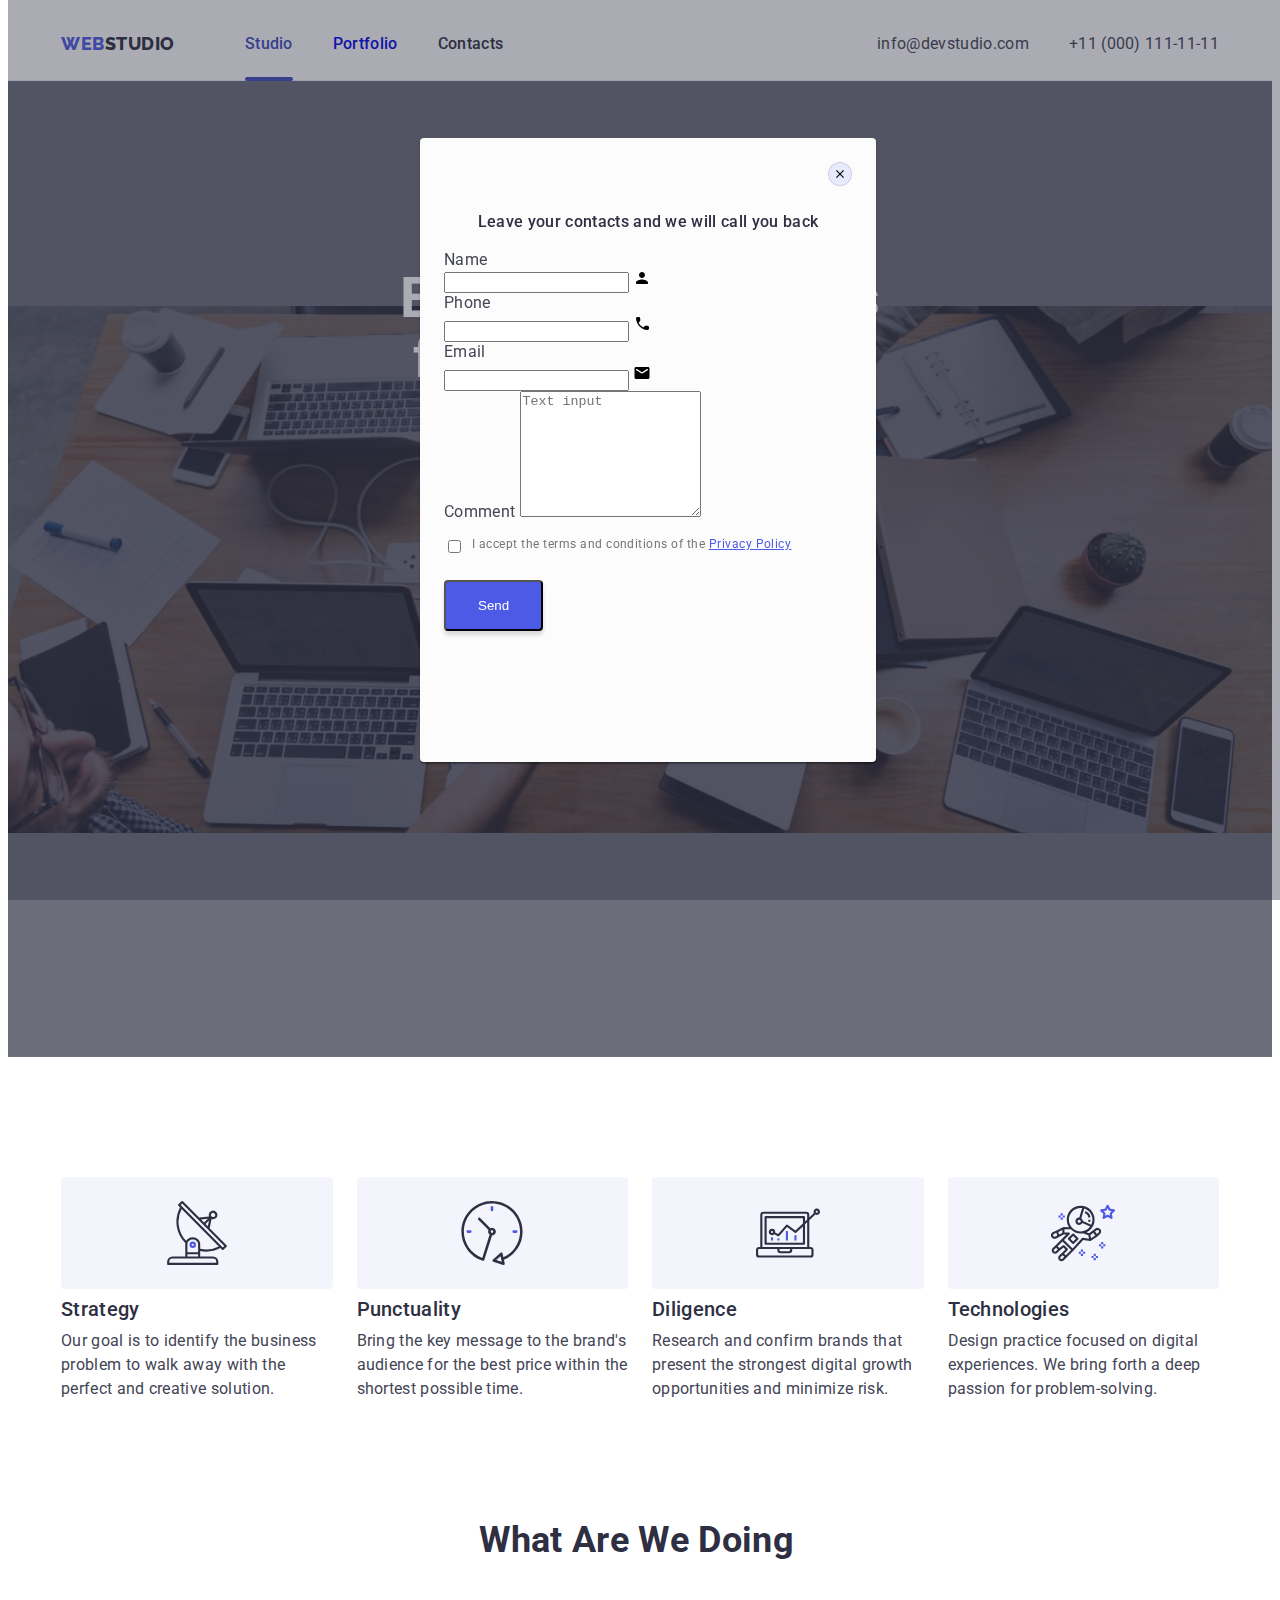
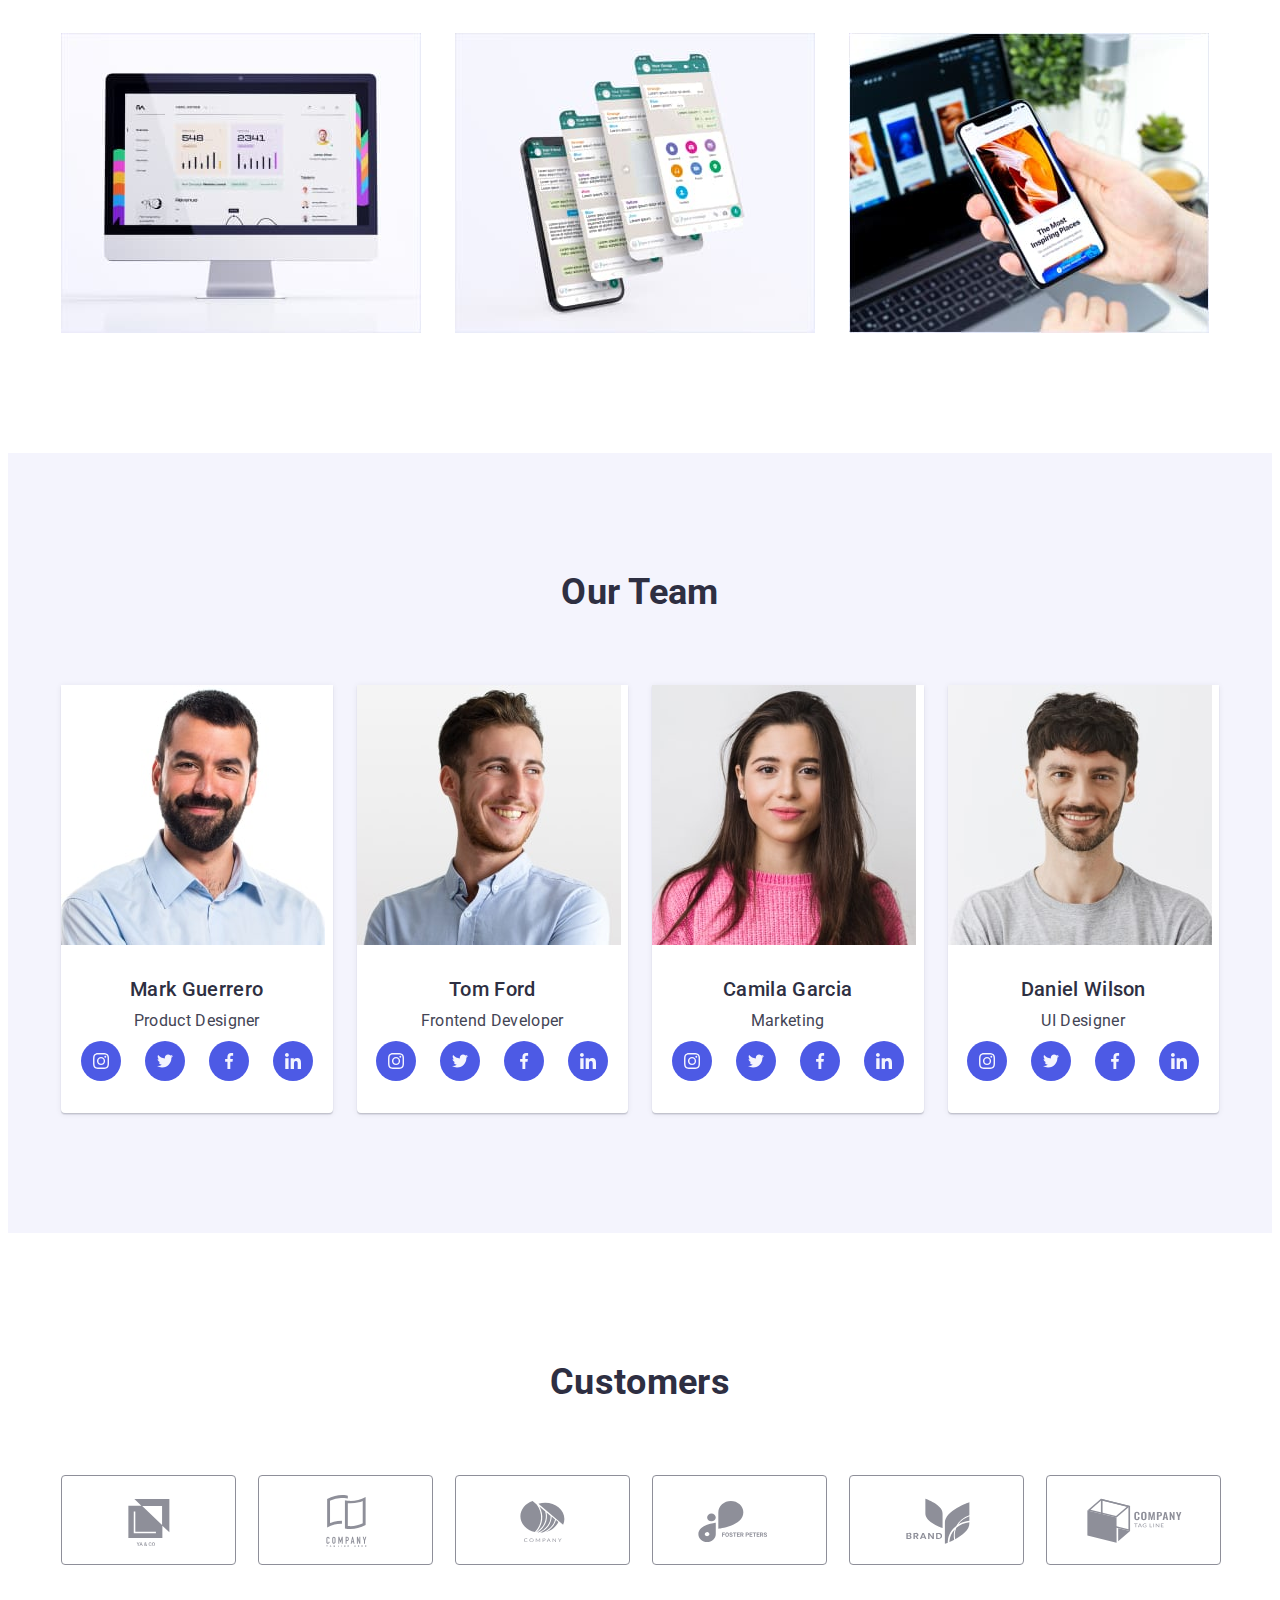
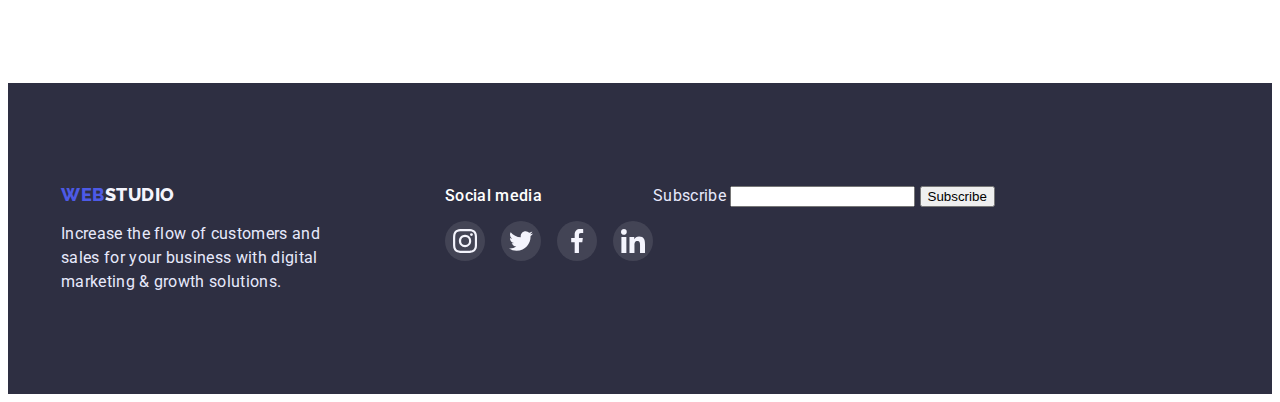
==== commit 0960f6a6: "Update index.html" ====
--- a/index.html
+++ b/index.html
@@ -439,31 +439,56 @@
         <p class="modal-title">Leave your contacts and we will call you back</p>
 
         <form class="modal-form">
-          <ul class="form-list list">
-            <li class="form-field name">
-              <label for="name">Name</label>
-              <input type="text" name="user-name" id="name" />
-            </li>
-            <li class="form-field tel">
-              <label for="tel">Phone</label>
-              <input type="tel" name="user-phone" id="tel" />
-            </li>
-
-            <li class="form-field">
-              <label for="email">Email</label>
-              <input type="email" name="email" id="email" />
-            </li>
-
-            <li class="form-field">
-              <label for="comment">Comment</label>
-              <textarea
-                placeholder="Text input"
-                name="comment"
-                id="comment"
-                rows="8"
-              ></textarea>
-            </li>
-          </ul>
+          <div class="modal-field">
+            <label class="modal-label" for="name">Name</label>
+            <div class="input-wrap">
+              <input
+                type="text"
+                class="modal-input"
+                name="user-name"
+                id="name"
+              />
+              <svg class="modal-input-icon" width="18" height="18">
+                <use href="./images/icons.svg#icon-name"></use>
+              </svg>
+            </div>
+          </div>
+
+          <div class="modal-field">
+            <label class="modal-label" for="tel">Phone</label>
+            <div class="input-wrap">
+              <input
+                class="modal-input"
+                type="tel"
+                name="user-phone"
+                id="tel"
+              />
+              <svg class="modal-input-icon" width="18" height="24">
+                <use href="./images/icons.svg#icon-phone"></use>
+              </svg>
+            </div>
+          </div>
+
+          <div class="modal-field">
+            <label class="modal-label" for="email">Email</label>
+            <div class="input-wrap">
+              <input class="modal-input" type="email" name="email" id="email" />
+              <svg class="modal-input-icon" width="18" height="24">
+                <use href="./images/icons.svg#icon-email"></use>
+              </svg>
+            </div>
+          </div>
+
+          <div class="modal-field">
+            <label class="modal-label" for="comment">Comment</label>
+            <textarea
+              class="modal-input"
+              placeholder="Text input"
+              name="comment"
+              id="comment"
+              rows="8"
+            ></textarea>
+          </div>
 
           <p class="policy">
             <input type="checkbox" name="policy" id="confirm" />
--- a/css/styles.css
+++ b/css/styles.css
@@ -662,6 +662,7 @@
   align-items: center;
   justify-content: center;
   margin-left: auto;
+  margin-bottom: 24px;
 
   width: 24px;
   height: 24px;
@@ -683,8 +684,7 @@
 .modal-form {
 }
 
-.modal-cta {
-  margin-top: 24px;
+.modal-title {
   margin-bottom: 16px;
   font-weight: 500;
   line-height: 1.5;
@@ -709,6 +709,9 @@
 .form-field input {
   border: 1px solid rgba(33, 33, 33, 0.2);
   border-radius: 4px;
+  padding-left: 16px;
+  padding-top: 8px;
+  padding-bottom: 8px;
 }
 
 .form-field textarea {
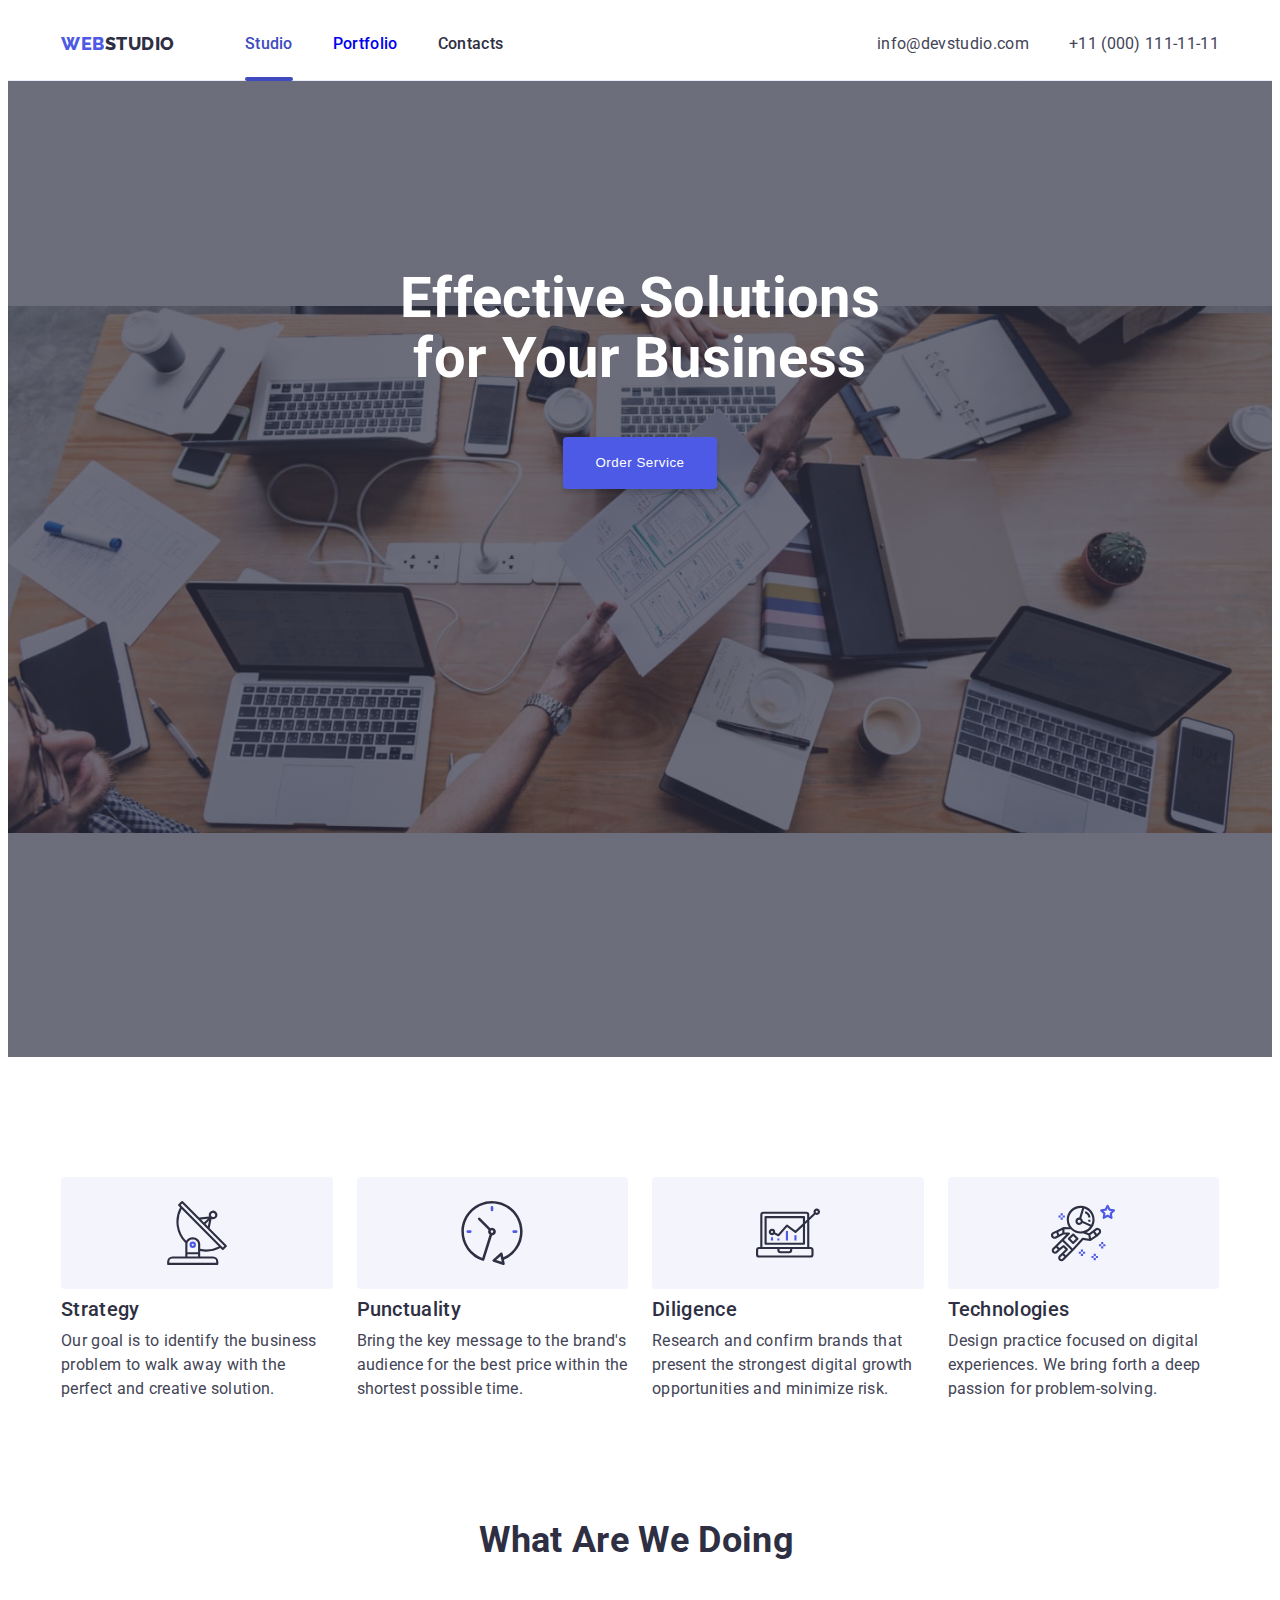
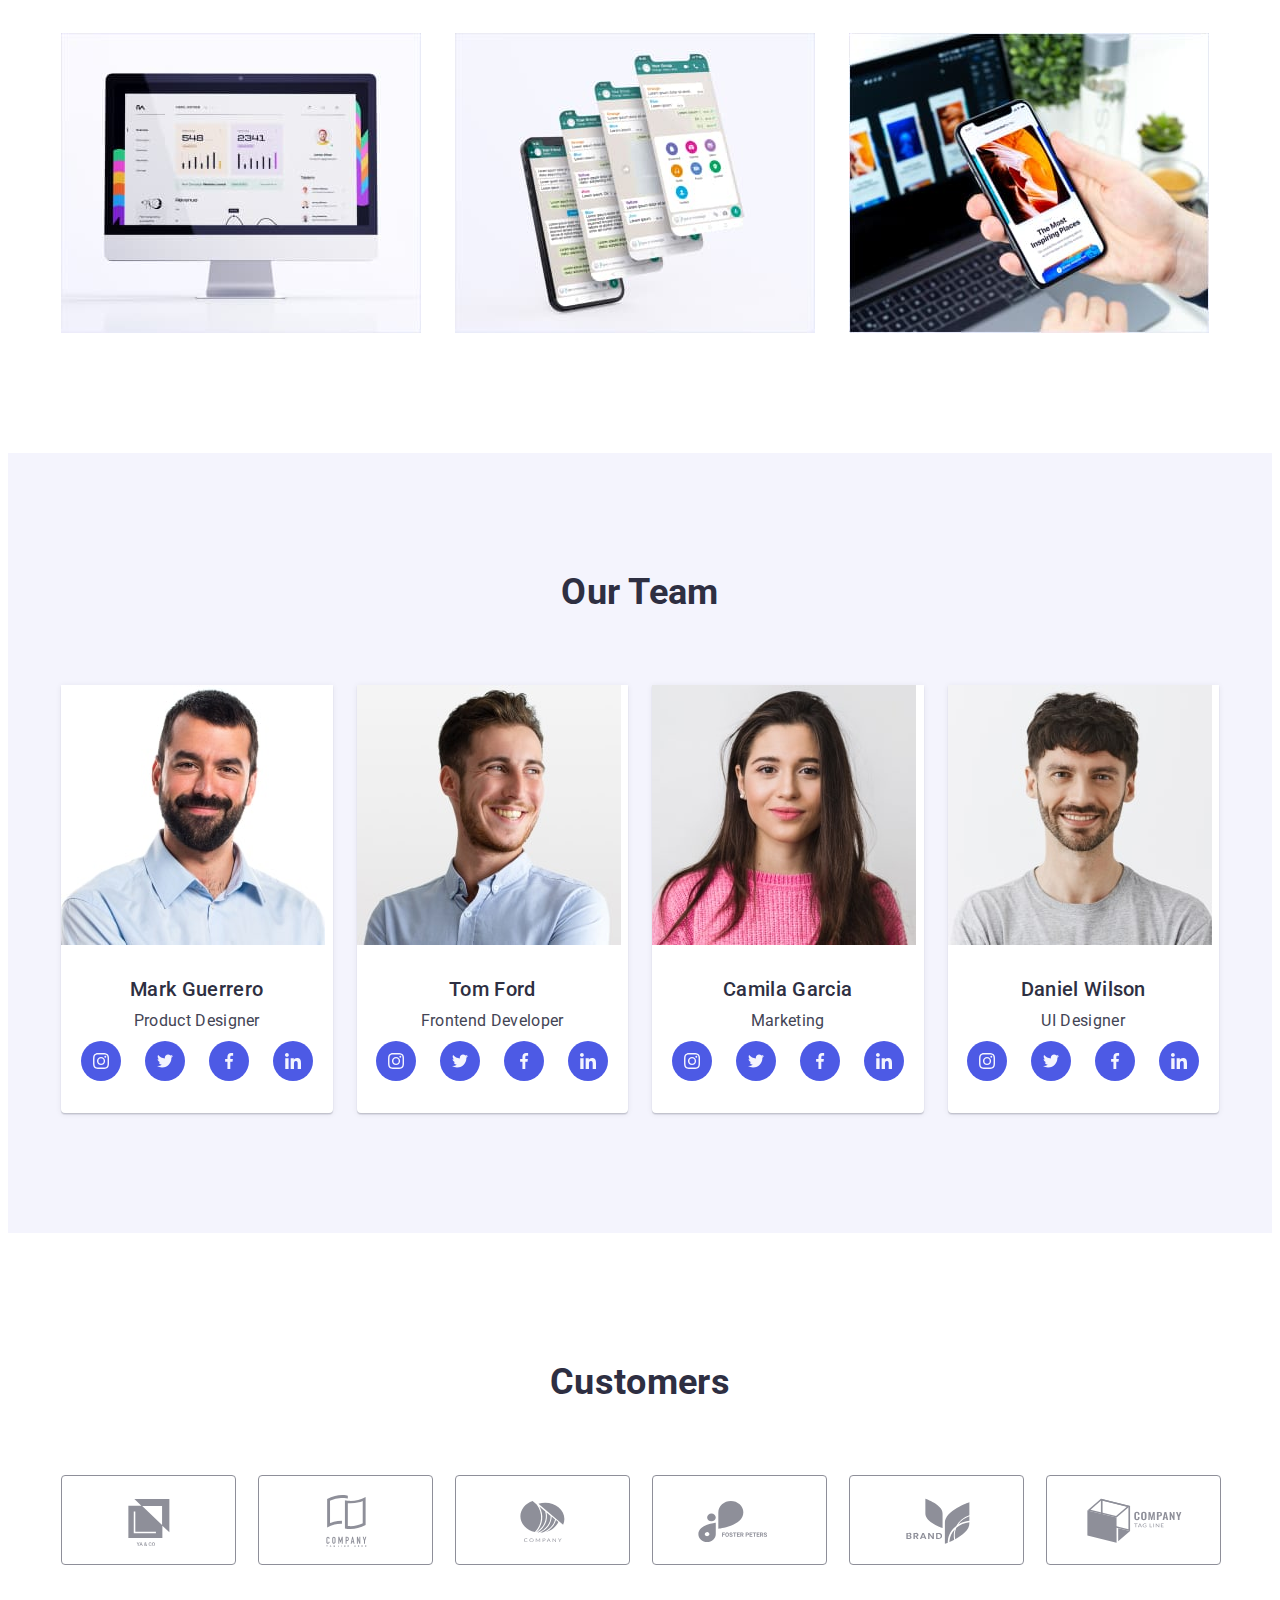
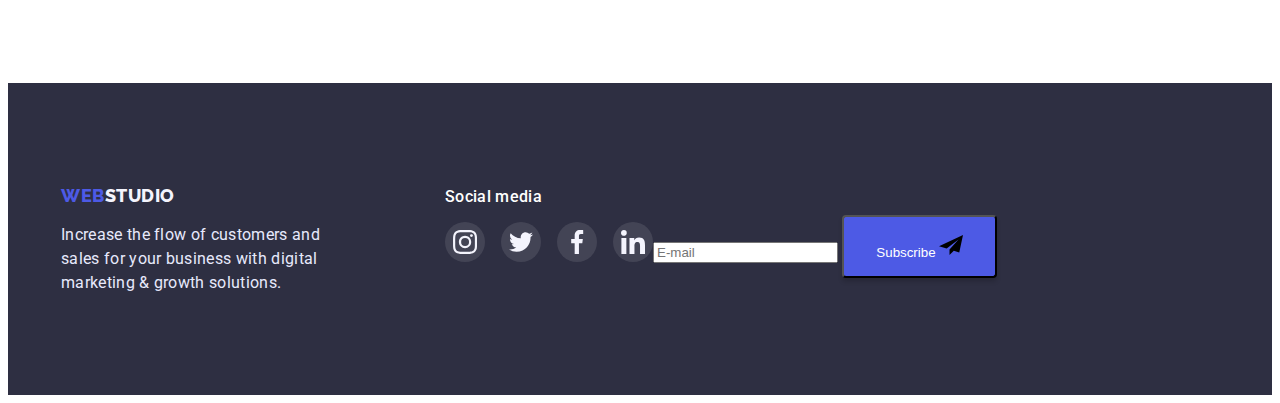
==== commit efb7de20: "Update index.html" ====
--- a/index.html
+++ b/index.html
@@ -422,14 +422,28 @@
             </li>
           </ul>
         </div>
-        <form class="footer-form">
-          <label for="subscribe">Subscribe</label>
-          <input type="email" name="email" id="subscribe" />
-          <button type="submit">Subscribe</button>
-        </form>
-      </div>
+
+        <div class="email-input">
+          <h3 class="section-subtitle">Subscribe</h3>
+          <form class="input-wrapper">
+            <input
+              class="form-input"
+              type="email"
+              name="email"
+              id="subscribe"
+              placeholder="E-mail"
+            />
+            <button class="form-btn footer" type="submit">
+              Subscribe
+              <svg class="send-icon" width="24" height="24">
+                <use href="./images/icons.svg#icon-send"></use>
+              </svg>
+            </button>
+          </form>
+        </div>
     </footer>
-    <div class="backdrop" data-modal>
+
+    <div class="backdrop is-hidden" data-modal>
       <div class="modal">
         <button type="button" class="modal-close" data-modal-close>
           <svg class="icon-close-btn" width="8px" height="8px">
@@ -482,22 +496,30 @@
           <div class="modal-field">
             <label class="modal-label" for="comment">Comment</label>
             <textarea
-              class="modal-input"
+              class="modal-comment"
               placeholder="Text input"
               name="comment"
               id="comment"
-              rows="8"
             ></textarea>
           </div>
 
-          <p class="policy">
-            <input type="checkbox" name="policy" id="confirm" />
-            <label for="confirm"
-              >I accept the terms and conditions of the
-              <a href="">Privacy Policy</a>
-            </label>
-          </p>
-
+          <div class="modal-field">
+            <input
+              type="checkbox"
+              name="policy"
+              id="policy"
+              value="true"
+              class="modal-check visually-hidden"
+            />
+            <label for="policy" class="check-text">
+              <span>
+                <svg class="icon-check" weight="10" height="8">
+                  <use href="./images/icons.svg#icon-check"></use>
+                </svg>
+              </span>
+              <p>I accept the terms and conditions of the <a class="policy-link" href="">Privacy Policy</a></p>  
+            </label> 
+          </div>
           <button class="form-btn" type="submit">Send</button>
         </form>
       </div>
--- a/css/styles.css
+++ b/css/styles.css
@@ -681,9 +681,6 @@
   fill: var(--hero-section-color);
 }
 
-.modal-form {
-}
-
 .modal-title {
   margin-bottom: 16px;
   font-weight: 500;
@@ -692,12 +689,18 @@
   color: var(--heading-text-color);
 }
 
-.form-field {
-  display: flex;
-  flex-direction: column;
-}
-
-.form-field label {
+.modal-input {
+  width: 100%;
+  border: 1px solid rgba(33, 33, 33, 0.2);
+  border-radius: 4px;
+  padding-left: 38px;
+  padding-top: 8px;
+  padding-bottom: 8px;
+
+    transition: border-color var(--transition-value);
+}
+
+.modal-label {
   margin-top: 8px;
   margin-bottom: 4px;
   font-size: 12px;
@@ -706,15 +709,24 @@
   color: var(--subtle-text-color);
 }
 
-.form-field input {
-  border: 1px solid rgba(33, 33, 33, 0.2);
-  border-radius: 4px;
-  padding-left: 16px;
-  padding-top: 8px;
-  padding-bottom: 8px;
-}
-
-.form-field textarea {
+.modal-field {
+  margin-bottom: 8px;
+}
+
+.input-wrap {
+  position: relative;
+}
+
+.modal-input-icon {
+  position: absolute;
+  left: 16px;
+  top: 50%;
+  transform: translateY(-50%);
+
+  transition: fill var(--transition-value);
+}
+
+.modal-field textarea {
   border: 1px solid rgba(33, 33, 33, 0.2);
   border-radius: 4px;
   padding-top: 8px;
@@ -726,8 +738,16 @@
   resize: none;
 }
 
+.modal-input:focus {
+  border-color: var(--pressed-state-color);
+}
+
+
+.modal-input:focus + .modal-input-icon {
+  fill: var(--pressed-state-color);
+}
+
 .policy {
-  display: flex;
   text-align: center;
   margin-top: 16px;
   margin-bottom: 24px;
